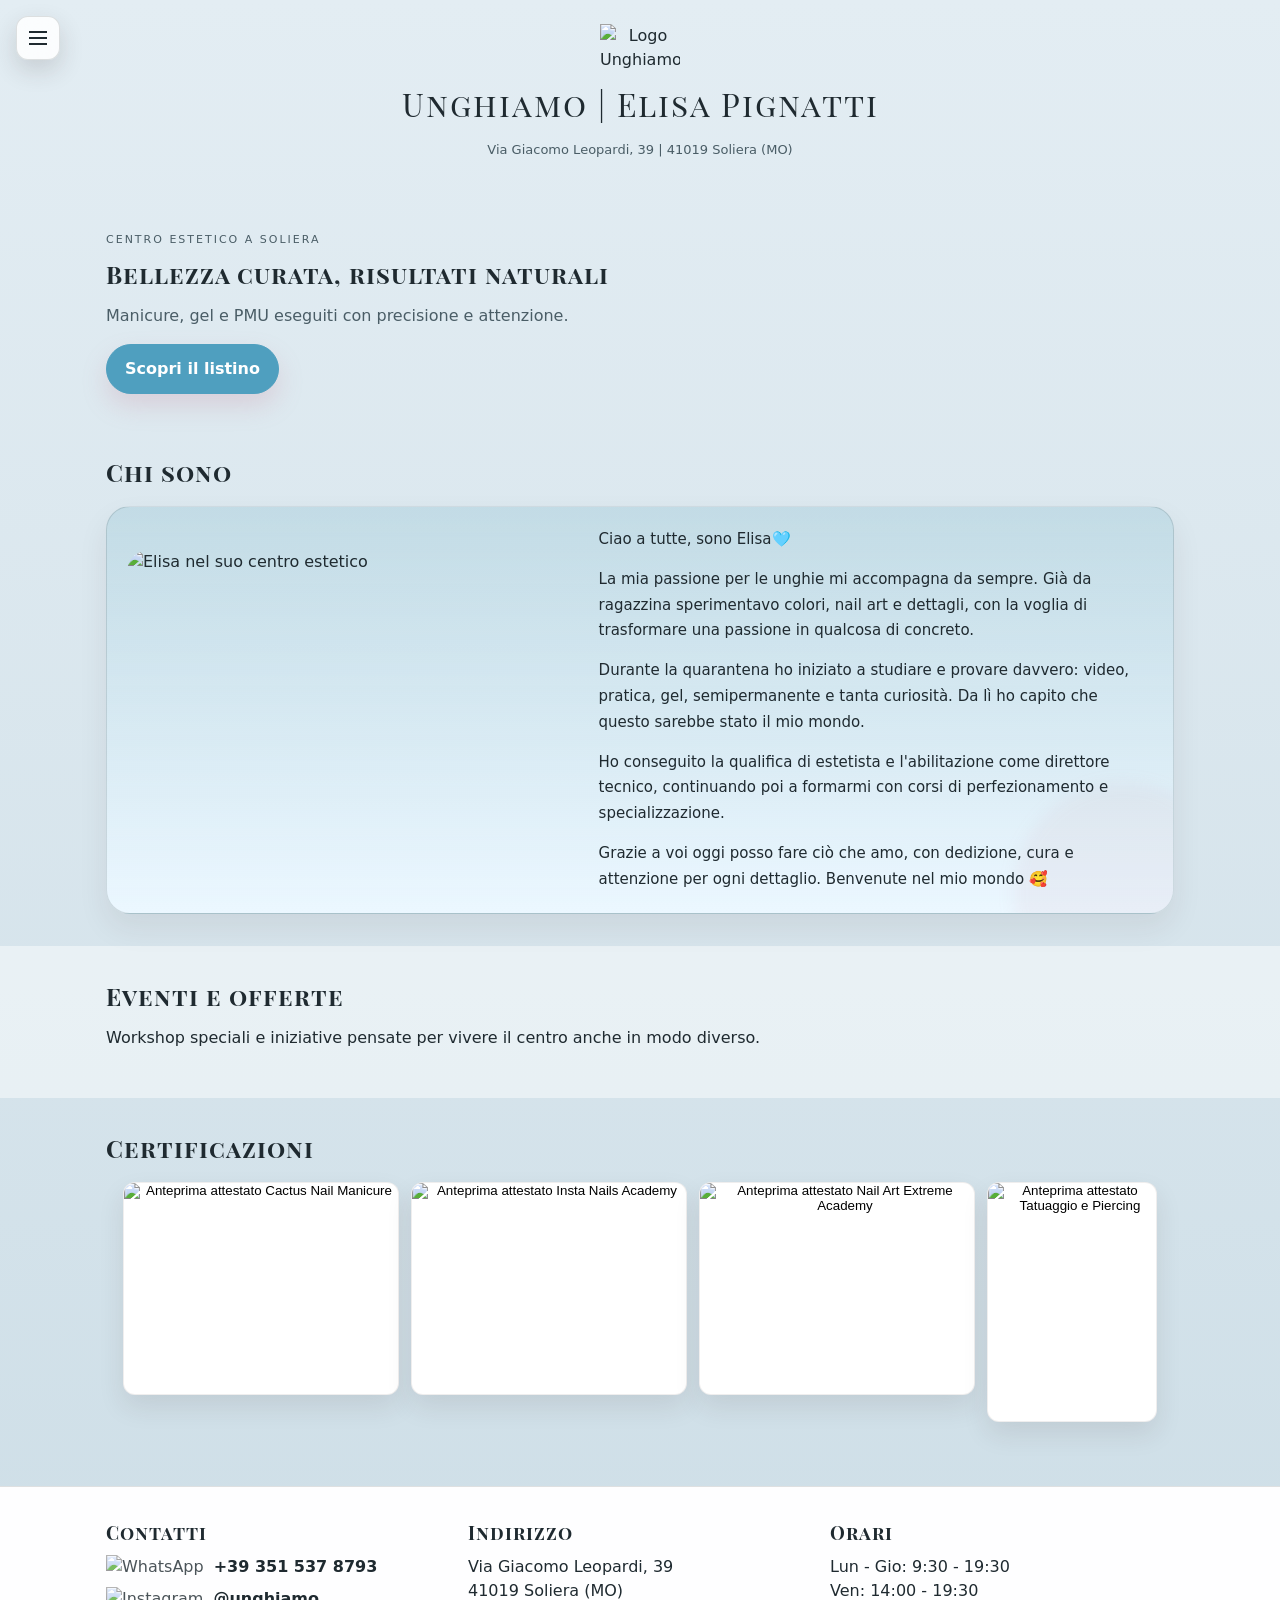
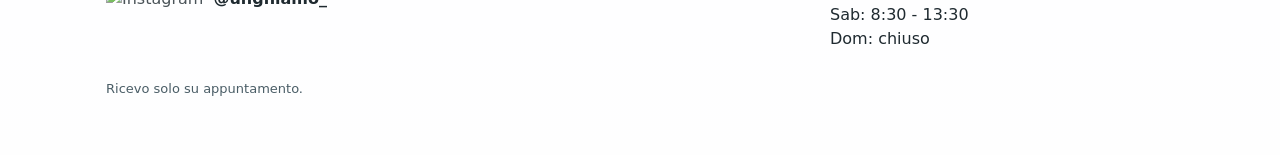
==== home.html @ 43cbd8c2 "Added Halloween Theme" ====
<!DOCTYPE html>
<html lang="it">

<head>
  <meta charset="UTF-8" />
  <meta name="viewport" content="width=device-width, initial-scale=1.0" />

  <title>Unghiamo | Elisa Pignatti</title>

  <link href="https://fonts.googleapis.com/css2?family=Playfair+Display+SC&display=swap" rel="stylesheet">
  <meta name="theme-color" content="#E3EDF3">
  <meta name="apple-mobile-web-app-status-bar-style" content="black-translucent">
  <script src="site-config.js"></script>
  <script src="theme.js"></script>
  <link rel="stylesheet" href="style.css">
</head>

<body id="top" data-page="home">
  <div class="seasonal-background-decorations" aria-hidden="true">
    <img class="seasonal-pumpkins seasonal-pumpkins--center" src="icons/halloween-pumpkin.png" alt="">
    <img class="seasonal-pumpkins seasonal-pumpkins--right" src="icons/halloween-pumpkin2.png" alt="">
    <img class="seasonal-pumpkins seasonal-pumpkins--scene" src="icons/halloween-pumpkin3.png" alt="">
    <img class="seasonal-web seasonal-web--top-right" src="icons/halloween-ragnatela.png" alt="">
    <img class="seasonal-web seasonal-web--top-left" src="icons/halloween-ragnatela.png" alt="">
    <img class="seasonal-web seasonal-web--middle" src="icons/halloween-ragnatela.png" alt="">
  </div>
  <div class="seasonal-decorations" aria-hidden="true">
    <div class="seasonal-ghost">
      <img src="icons/halloween-ghost.png" alt="">
    </div>
    <div class="seasonal-skeleton"><img src="icons/halloween-skeleton.png" alt=""></div>
    <div class="seasonal-skeleton"><img src="icons/halloween-skeleton.png" alt=""></div>
  </div>
  <div class="menu-overlay" id="menuOverlay"></div>
  <nav class="mobile-menu" id="mobileMenu" aria-hidden="true">
    <div class="menu-header">
      <span>Menu</span>
    </div>
    <div class="menu-group">
      <a href="#top" class="menu-primary" aria-current="page">Home</a>
      <div class="menu-subnav">
        <a href="#chi-sono" class="menu-subitem">Chi sono</a>
        <a href="#eventi" class="menu-subitem">Eventi e offerte</a>
        <a href="#certificazioni" class="menu-subitem">Certificazioni</a>
        <a href="#contatti" class="menu-subitem">Contatti</a>
      </div>
    </div>
    <div class="menu-group">
      <a href="index.html?view=listino" class="menu-primary">Listino</a>
    </div>
  </nav>

  <header class="header">
    <button class="menu-toggle" id="menuToggle" aria-label="Apri menu" aria-controls="mobileMenu" aria-expanded="false">
      <span></span>
      <span></span>
      <span></span>
    </button>
    <img src="Immagini/Generiche/logo.png" alt="Logo Unghiamo" class="logo">
    <h1 class="site-title">Unghiamo | Elisa Pignatti</h1>
    <div class="address">Via Giacomo Leopardi, 39 | 41019 Soliera (MO)</div>
  </header>

  <main>
    <section class="hero">
      <div class="container">
        <p class="eyebrow">Centro estetico a Soliera</p>
        <h2>Bellezza curata, risultati naturali</h2>
        <p class="hero-text">Manicure, gel e PMU eseguiti con precisione e attenzione.</p>
        <div class="hero-actions">
          <a class="btn btn-primary" href="index.html?view=listino">Scopri il listino</a>
        </div>
      </div>
    </section>

    <section class="section" id="chi-sono">
      <div class="container">
        <div class="section-head">
          <h2>Chi sono</h2>
        </div>
        <div class="about-grid">
          <figure class="section-media">
            <img src="Immagini/Generiche/Img_ChiSono.png" alt="Elisa nel suo centro estetico" class="section-photo">
          </figure>
          <div class="about-copy">
            <p>Ciao a tutte, sono Elisa🩵</p>
            <p>La mia passione per le unghie mi accompagna da sempre. Già da ragazzina sperimentavo colori, nail art e dettagli, con la voglia di trasformare una passione in qualcosa di concreto.</p>
            <p>Durante la quarantena ho iniziato a studiare e provare davvero: video, pratica, gel, semipermanente e tanta curiosità. Da lì ho capito che questo sarebbe stato il mio mondo.</p>
            <p>Ho conseguito la qualifica di estetista e l'abilitazione come direttore tecnico, continuando poi a formarmi con corsi di perfezionamento e specializzazione.</p>
            <p>Grazie a voi oggi posso fare ciò che amo, con dedizione, cura e attenzione per ogni dettaglio. Benvenute nel mio mondo 🥰</p>
          </div>
        </div>
      </div>
    </section>

    <section class="section section-alt" id="eventi">
      <div class="container">
        <div class="section-head">
          <h2>Eventi e offerte</h2>
          <p>Workshop speciali e iniziative pensate per vivere il centro anche in modo diverso.</p>
        </div>
        <div class="cards" id="eventsGrid"></div>
      </div>
    </section>

    <section class="section" id="certificazioni">
      <div class="container">
        <div class="section-head">
          <h2>Certificazioni</h2>
        </div>
        <div class="cert-gallery" id="certGallery">
          <article class="cert-card cert-card-landscape">
            <button class="cert-zoom cert-zoom-landscape" type="button" data-certificate-image="Immagini/Attestati/Attestato_CactusNailManicure.png" aria-label="Ingrandisci attestato Cactus Nail Manicure">
              <div class="cert-preview-frame">
                <img src="Immagini/Attestati/Attestato_CactusNailManicure.png" alt="Anteprima attestato Cactus Nail Manicure" class="cert-preview-image">
              </div>
            </button>
          </article>
          <article class="cert-card cert-card-landscape">
            <button class="cert-zoom cert-zoom-landscape" type="button" data-certificate-image="Immagini/Attestati/Attestato_InstaNailsAcademy.png" aria-label="Ingrandisci attestato Insta Nails Academy">
              <div class="cert-preview-frame">
                <img src="Immagini/Attestati/Attestato_InstaNailsAcademy.png" alt="Anteprima attestato Insta Nails Academy" class="cert-preview-image">
              </div>
            </button>
          </article>
          <article class="cert-card cert-card-landscape">
            <button class="cert-zoom cert-zoom-landscape" type="button" data-certificate-image="Immagini/Attestati/Attestato_NailArtExtremeAcademy.png" aria-label="Ingrandisci attestato Nail Art Extreme Academy">
              <div class="cert-preview-frame">
                <img src="Immagini/Attestati/Attestato_NailArtExtremeAcademy.png" alt="Anteprima attestato Nail Art Extreme Academy" class="cert-preview-image">
              </div>
            </button>
          </article>
          <article class="cert-card cert-card-portrait">
            <button class="cert-zoom cert-zoom-portrait" type="button" data-certificate-image="Immagini/Attestati/Attestato_TatuaggioEPiercing.png" aria-label="Ingrandisci attestato Tatuaggio e Piercing">
              <div class="cert-preview-frame">
                <img src="Immagini/Attestati/Attestato_TatuaggioEPiercing.png" alt="Anteprima attestato Tatuaggio e Piercing" class="cert-preview-image">
              </div>
            </button>
          </article>
        </div>
      </div>
    </section>
  </main>

  <footer class="site-footer" id="contatti">
    <div class="container">
      <div class="footer-grid">
        <div class="footer-block">
          <h3>Contatti</h3>
          <div class="footer-line">
            <div class="social-row">
              <a
                href="https://wa.me/393515378793"
                target="_blank"
                rel="noopener noreferrer"
                aria-label="Contatta su WhatsApp"
                data-contact-channel="whatsapp"
                data-contact-source="footer_icon"
              >
                <img src="icons/icons8-whatsapp.svg" alt="WhatsApp">
              </a>
            </div>
            <a class="footer-link" href="tel:+393515378793" data-contact-channel="phone" data-contact-source="footer_text">+39 351 537 8793</a>
          </div>
          <div class="footer-line">
            <div class="social-row">
              <a
                href="https://www.instagram.com/unghiamo_"
                target="_blank"
                rel="noopener noreferrer"
                aria-label="Instagram"
                data-contact-channel="instagram"
                data-contact-source="footer_icon"
              >
                <img src="icons/icons8-instagram.svg" alt="Instagram">
              </a>
            </div>
            <a
              class="footer-link"
              href="https://www.instagram.com/unghiamo_"
              target="_blank"
              rel="noopener noreferrer"
              data-contact-channel="instagram"
              data-contact-source="footer_text"
            >@unghiamo_</a>
          </div>
        </div>
        <div class="footer-block">
          <h3>Indirizzo</h3>
          <p>Via Giacomo Leopardi, 39<br>41019 Soliera (MO)</p>
        </div>
        <div class="footer-block">
          <h3>Orari</h3>
          <p>Lun - Gio: 9:30 - 19:30<br>Ven: 14:00 - 19:30<br>Sab: 8:30 - 13:30<br>Dom: chiuso</p>
        </div>
      </div>
      <div class="footer-bottom">
        <p class="footer-note">Ricevo solo su appuntamento.</p>
      </div>
    </div>
  </footer>

  <div class="modal cert-modal" id="certificateModal" aria-hidden="true">
    <div class="modal-content cert-modal-content">
      <button class="modal-close" id="closeCertificateModal" aria-label="Chiudi">&times;</button>
      <div class="cert-modal-shell">
        <img id="certificateViewer" class="cert-modal-viewer" src="" alt="Attestato ingrandito">
      </div>
    </div>
  </div>

  <script src="script.js"></script>
</body>

</html>
---- style.css ----
:root {
  --font-display: 'Playfair Display SC', serif;
  --font-body: 'Inter', system-ui, sans-serif;
  --page-max: 1100px;

  /* Palette 1: Rosa cipria + crema (soft beauty) */
  /*
  --bg-color: linear-gradient(180deg,#F7ECE8 0%, #F1E4DC 100%);
  --footer-color: #F1E4DC;
  --card-bg: rgba(255,255,255,0.55);
  --card-bg-active: rgba(255,255,255,0.75);
  --text-main: #3B2A2A;
  --text-secondary: #6D5A57;
  --filter-bg: rgba(255,255,255,0.7);
  --filter-text: #3B2A2A;
  --filter-bg-active: #F0D7D2;
  --filter-text-active: #3B2A2A;
  --accent: #C6889C;
  --accent-strong: #B26C85;
  --accent-contrast: #FFFFFF;
  --surface: rgba(255,255,255,0.7);
  --surface-strong: rgba(255,255,255,0.9);
  --border-soft: rgba(59,42,42,0.12);
  --shadow: 0 18px 40px rgba(59,42,42,0.2);
  --ring: rgba(198,136,156,0.35);
  */

  /* Palette 2: Beige caldo + oro (luxury) */
  /*
  --bg-color: linear-gradient(180deg,#EFE3D2 0%, #E6D4BA 100%);
  --footer-color: #E6D4BA;
  --card-bg: rgba(255,255,255,0.5);
  --card-bg-active: rgba(255,255,255,0.75);
  --text-main: #3A2F2A;
  --text-secondary: #6B5A50;
  --filter-bg: rgba(255,255,255,0.65);
  --filter-text: #3A2F2A;
  --filter-bg-active: #EACAA0;
  --filter-text-active: #3A2F2A;
  --accent: #C9A646;
  --accent-strong: #B18D2E;
  --accent-contrast: #1F1A15;
  --surface: rgba(255,255,255,0.7);
  --surface-strong: rgba(255,255,255,0.92);
  --border-soft: rgba(58,47,42,0.12);
  --shadow: 0 18px 40px rgba(58,47,42,0.22);
  --ring: rgba(201,166,70,0.35);
  */

  /* Palette 3: Blu notte + accento chiaro (professionale) */
  /*
  --bg-color: linear-gradient(180deg,#0E1A2B 0%, #081321 100%);
  --footer-color: #081321;
  --card-bg: rgba(255,255,255,0.08);
  --card-bg-active: rgba(255,255,255,0.14);
  --text-main: #F2F4F8;
  --text-secondary: #B8C1CC;
  --filter-bg: rgba(255,255,255,0.12);
  --filter-text: #F2F4F8;
  --filter-bg-active: rgba(255,255,255,0.22);
  --filter-text-active: #F2F4F8;
  --accent: #9CC4E4;
  --accent-strong: #7AA8CF;
  --accent-contrast: #0B1726;
  --surface: rgba(255,255,255,0.08);
  --surface-strong: rgba(255,255,255,0.16);
  --border-soft: rgba(242,244,248,0.12);
  --shadow: 0 18px 40px rgba(6,12,22,0.35);
  --ring: rgba(156,196,228,0.35);
  */
  /* Esempio 1: Petrolio attuale */
  /*
  --bg-color: linear-gradient(180deg,#0C5A5E 0%, #073E44 100%);
  --card-bg: rgba(244,239,230,.08);
  --card-bg-active: rgba(244,239,230,.14);
  --text-main: #F4F1EC;
  --text-secondary: #C8C3B7;
  --filter-bg: #E8DFD2;
  --filter-text: #0F3F3C;
  --filter-bg-active: #1E6F6A;
  --filter-text-active: #F4EFE6;
  */

  /* Esempio 2: Navy con beige */
  /*
  --bg-color: linear-gradient(180deg,#1A2A3A 0%, #0F1A24 100%);
  --card-bg: rgba(245,240,220,.08);
  --card-bg-active: rgba(245,240,220,.14);
  --text-main: #F5F0E0;
  --text-secondary: #C8BFA0;
  --filter-bg: #E5D5B8;
  --filter-text: #1A2A3A;
  --filter-bg-active: #2C3E50;
  --filter-text-active: #F5F0E0;
  */

  /* Esempio 3: Ottanio con bianco panna */
  /*
  --bg-color: linear-gradient(180deg,#2C4A3E 0%, #1A2F26 100%);
  --card-bg: rgba(250,245,240,.08);
  --card-bg-active: rgba(250,245,240,.14);
  --text-main: #F9F5F0;
  --text-secondary: #D4C4B0;
  --filter-bg: #E8D5C0;
  --filter-text: #2C4A3E;
  --filter-bg-active: #3D5A4A;
  --filter-text-active: #F9F5F0;
  */

  /* Esempio 4: Blu scuro con crema */
  /*
  --bg-color: linear-gradient(180deg,#1E3A5F 0%, #0F1F3F 100%);
  --card-bg: rgba(248,242,230,.08);
  --card-bg-active: rgba(248,242,230,.14);
  --text-main: #F8F2E0;
  --text-secondary: #D0BFA0;
  --filter-bg: #E6D4B8;
  --filter-text: #1E3A5F;
  --filter-bg-active: #2E4A6F;
  --filter-text-active: #F8F2E0;
  */

  /* Esempio 5: Petrolio chiaro con beige */
  /*
  --bg-color: linear-gradient(180deg,#2E6B5E 0%, #1F4A42 100%);
  --card-bg: rgba(246,240,225,.08);
  --card-bg-active: rgba(246,240,225,.14);
  --text-main: #F6F0E5;
  --text-secondary: #C9BFA5;
  --filter-bg: #E9D8C0;
  --filter-text: #2E6B5E;
  --filter-bg-active: #3F7B6E;
  --filter-text-active: #F6F0E5;
  */

  /* Esempio 6: Navy con bianco caldo */
  /*
  --bg-color: linear-gradient(180deg,#1B2B3C 0%, #0E1A26 100%);
  --card-bg: rgba(249,244,235,.08);
  --card-bg-active: rgba(249,244,235,.14);
  --text-main: #F9F4E5;
  --text-secondary: #D2C5A5;
  --filter-bg: #E7D6B5;
  --filter-text: #1B2B3C;
  --filter-bg-active: #2B3B4C;
  --filter-text-active: #F9F4E5;
 */

  /* Esempio 7: Ottanio scuro con beige chiaro */
  /*
  --bg-color: linear-gradient(180deg,#1F3A2E 0%, #0F241C 100%);
  --card-bg: rgba(247,242,230,.08);
  --card-bg-active: rgba(247,242,230,.14);
  --text-main: #F7F2E0;
  --text-secondary: #CDBFA0;
  --filter-bg: #E5D0B0;
  --filter-text: #1F3A2E;
  --filter-bg-active: #2F4A3E;
  --filter-text-active: #F7F2E0;
   */

  /* Esempio 8: Blu profondo con panna */
  /*
  --bg-color: linear-gradient(180deg,#0F2A4A 0%, #071532 100%);
  --card-bg: rgba(250,248,240,.08);
  --card-bg-active: rgba(250,248,240,.14);
  --text-main: #FAF8F0;
  --text-secondary: #D5CBB0;
  --filter-bg: #E9D8C5;
  --filter-text: #0F2A4A;
  --filter-bg-active: #1F3A5A;
  --filter-text-active: #FAF8F0;
  */

  /* Esempio 9: Petrolio con beige dorato */
  /*
  --bg-color: linear-gradient(180deg,#0A5A50 0%, #063A34 100%);
  --card-bg: rgba(245,238,220,.08);
  --card-bg-active: rgba(245,238,220,.14);
  --text-main: #F5EEE0;
  --text-secondary: #C8B895;
  --filter-bg: #E4C8A0;
  --filter-text: #0A5A50;
  --filter-bg-active: #1A6A60;
  --filter-text-active: #F5EEE0;
  */

  /* Esempio 10: Navy con crema */
   /*
  --bg-color: linear-gradient(180deg,#1C2E3F 0%, #0D1B27 100%);
  --card-bg: rgba(248,245,235,.08);
  --card-bg-active: rgba(248,245,235,.14);
  --text-main: #F8F5E5;
  --text-secondary: #CFBFA5;
  --filter-bg: #E6D3B5;
  --filter-text: #1C2E3F;
  --filter-bg-active: #2C3E4F;
  --filter-text-active: #F8F5E5;
   */

  /* Variabili attuali (petrolio) */
   /*
  --bg-color: linear-gradient(180deg,#0C5A5E 0%, #073E44 100%);
  --card-bg: rgba(244,239,230,.08);
  --card-bg-active: rgba(244, 239, 230, 0.14);
  --text-main: #F4F1EC;
  --text-secondary: #C8C3B7;
  --filter-bg: #E8DFD2;
  --filter-text: #0F3F3C;
  --filter-bg-active: #1E6F6A;
  --filter-text-active: #F4EFE6;
   */

  /* Esempio 11: Blu notte + oro */
  /*
  --bg-color: linear-gradient(180deg,#06074e 0%, #051024 100%);
  --card-bg: rgba(250,245,230,.08);
  --card-bg-active: rgba(250,245,230,.14);
  --text-main: #D4AF37;
  --text-secondary: #B3952B;
  --filter-bg: #f1c69a;
  --filter-text: #0A1A2E;
  --filter-bg-active: #091623;
  --filter-text-active: #D4AF37;
  */

  /* Esempio 12: Oro sfondo, blu notte testo */
  /*
  --bg-color: linear-gradient(180deg,#D4AF37 0%, #B8952B 100%);
  --card-bg: rgba(10,26,46,.08);
  --card-bg-active: rgba(10,26,46,.14);
  --text-main: #0A1A2E;
  --text-secondary: #071623;
  --filter-bg: #FAF0E6;
  --filter-text: #0A1A2E;
  --filter-bg-active: #D4AF37;
  --filter-text-active: #0A1A2E;
 */

  /* Esempio 13: Blu notte + rosa cipria */
  /*
  --bg-color: linear-gradient(180deg,#06082b 0%, #051024 100%);
  --card-bg: rgba(250,245,245,.08);
  --card-bg-active: rgba(250,245,245,.14);
  --text-main: #F2D1C9;
  --text-secondary: #D8B0A8;
  --filter-bg: #F8E8E4;
  --filter-text: #0A1A2E;
  --filter-bg-active: #091623;
  --filter-text-active: #F2D1C9;
  */

  /* Esempio 14: Rosa cipria sfondo, blu notte testo */
  /*
  --bg-color: linear-gradient(180deg,#F2D1C9 0%, #E6C2B8 100%);
  --card-bg: #e7ad9ea5;
  --card-bg-active: #e7ad9ea5;
  --text-main: #0A1A2E;
  --text-secondary: #071623;
  --filter-bg: #F8E8E4;
  --filter-text: #0A1A2E;
  --filter-bg-active: #F2D1C9;
  --filter-text-active: #0A1A2E;
  */

  /* Esempio 15: Blu notte + beige caldo */
  /*
  --bg-color: linear-gradient(180deg,#0A1A2E 0%, #051024 100%);
  --card-bg: rgba(245,240,225,.08);
  --card-bg-active: rgba(245,240,225,.14);
  --text-main: #E4D1B0;
  --text-secondary: #CBB89A;
  --filter-bg: #F5EAE0;
  --filter-text: #0A1A2E;
  --filter-bg-active: #091623;
  --filter-text-active: #E4D1B0;
  */

  /* Esempio 16: Beige caldo sfondo, blu notte testo */
  /*
  --bg-color: linear-gradient(180deg,#E4D1B0 0%, #DAC8A3 100%);
  --card-bg: rgba(10,26,46,.08);
  --card-bg-active: rgba(10,26,46,.14);
  --text-main: #0A1A2E;
  --text-secondary: #071623;
  --filter-bg: #F5EAE0;
  --filter-text: #0A1A2E;
  --filter-bg-active: #E4D1B0;
  --filter-text-active: #0A1A2E;
  */


  /* Esempio 17: Blu notte + legno */
  /*
  --bg-color: linear-gradient(180deg,#0b0a2e 0%, #051024 100%);
  --card-bg: rgba(235,220,200,.08);
  --card-bg-active: rgba(235,220,200,.14);
  --text-main: #8B6D5C;
  --text-secondary: #7A5B4A;
  --filter-bg: #F0E4DA;
  --filter-text: #0A1A2E;
  --filter-bg-active: #091623;
  --filter-text-active: #8B6D5C;
  */
  
  /* Esempio 18: Legno sfondo, blu notte testo */
  /*
  --bg-color: linear-gradient(180deg,#8B6D5C 0%, #7A5B4A 100%);
  --card-bg: rgba(10,26,46,.08);
  --card-bg-active: rgba(10,26,46,.14);
  --text-main: #0A1A2E;
  --text-secondary: #071623;
  --filter-bg: #F0E4DA;
  --filter-text: #0A1A2E;
  --filter-bg-active: #8B6D5C;
  --filter-text-active: #0A1A2E;
*/

  /* image shadow / outline */
  --image-shadow: 0 0 12px rgba(0,0,0,0.3);
  --radius: 16px;
  --transition: 0.25s ease;

  /* alternate colour sets – uncomment one at a time to test */
  /*
  --bg-color: linear-gradient(180deg,#203A4C 0%, #122933 100%);
  --card-bg: rgba(232,229,221,.08);
  --card-bg-active: rgba(232,229,221,.14);
  --text-main: #E8E6E1;
  --text-secondary: #BBB3A0;
  --filter-bg: #DDD6C3;
  --filter-text: #203A4C;
  --filter-bg-active: #1A2C33;
  --filter-text-active: #E8E6E1;
*/

/*
  --bg-color: linear-gradient(180deg,#dac9b3 0%, #c2ae9e 100%);
  --card-bg: rgba(250,245,240,.08);
  --card-bg-active: rgba(250,245,240,.14);
  --text-main: #172052;
  --text-secondary: #172052;
  --filter-bg: #c4b096;
  --filter-text: #172052;
  --filter-bg-active: #d3bb9c;
  --filter-text-active: #3A3832;
*/

/*
  --bg-color: linear-gradient(180deg,#0C5A5E 0%, #063338 100%);
  --card-bg: rgba(244,239,230,.08);
  --card-bg-active: rgba(244, 239, 230, 0.14);
  --text-main: #F4F1EC;
  --text-secondary: #C8C3B7;
  --filter-bg: #E8DFD2;
  --filter-text: #0F3F3C;
  --filter-bg-active: #1E6F6A;
  --filter-text-active: #F4EFE6;
*/
/*
  --bg-color: linear-gradient(180deg,#F7ECE8 0%, #F1E4DC 100%);
  --footer-color: #F1E4DC;
  --card-bg: rgba(255,255,255,0.55);
  --card-bg-active: rgba(255,255,255,0.75);
  --text-main: #3B2A2A;
  --text-secondary: #6D5A57;
  --filter-bg: rgba(255,255,255,0.7);
  --filter-text: #3B2A2A;
  --filter-bg-active: #F0D7D2;
  --filter-text-active: #3B2A2A;
  --accent: #C6889C;
  --accent-strong: #B26C85;
  --accent-contrast: #FFFFFF;
  --surface: rgba(255,255,255,0.7);
  --surface-strong: rgba(255,255,255,0.9);
  --border-soft: rgba(59,42,42,0.12);
  --shadow: 0 18px 40px rgba(59,42,42,0.2);
  --ring: rgba(198,136,156,0.35);
*/

/*

  --bg-color: linear-gradient(180deg, #E8F0F4 0%, #DCE7ED 100%);
  --footer-color: #DCE7ED;
  --card-bg: rgba(255,255,255,0.6);
  --card-bg-active: rgba(255,255,255,0.8);
  --text-main: #2F3E46;
  --text-secondary: #5C6F77;
  --filter-bg: rgba(255,255,255,0.75);
  --filter-text: #2F3E46;
  --filter-bg-active: #C7D6DF;
  --filter-text-active: #2F3E46;
  --accent: #7FA7B8;
  --accent-strong: #5F8FA3;
  --accent-contrast: #FFFFFF;
  --surface: rgba(255,255,255,0.75);
  --surface-strong: rgba(255,255,255,0.92);
  --border-soft: rgba(47,62,70,0.12);
  --shadow: 0 18px 40px rgba(47,62,70,0.18);
  --ring: rgba(127,167,184,0.35);
*/

/*
  --bg-color: linear-gradient(180deg, #E6F3FA 0%, #D4EAF5 100%);
  --footer-color: #D4EAF5;
  --card-bg: rgba(255,255,255,0.65);
  --card-bg-active: rgba(255,255,255,0.85);
  --text-main: #24363F;
  --text-secondary: #4F6B78;
  --filter-bg: rgba(255,255,255,0.8);
  --filter-text: #24363F;
  --filter-bg-active: #BFE0EE;
  --filter-text-active: #1F2F36;
  --accent: #5FA8D3;
  --accent-strong: #3F8FC1;
  --accent-contrast: #FFFFFF;
  --surface: rgba(255,255,255,0.8);
  --surface-strong: rgba(255,255,255,0.95);
  --border-soft: rgba(36,54,63,0.12);
  --shadow: 0 18px 40px rgba(36,54,63,0.18);
  --ring: rgba(95,168,211,0.35);
*/

  --bg-color: linear-gradient(180deg, #E3EDF3 0%, #CCDDE6 100%);
  --footer-color: #CCDDE6;
  --card-bg: rgba(255,255,255,0.7);
  --card-bg-active: rgba(255,255,255,0.9);
  --text-main: #1F2A30;
  --text-secondary: #4A5D66;
  --filter-bg: rgba(255,255,255,0.85);
  --filter-text: #1F2A30;
  --filter-bg-active: #AFC9D6;
  --filter-text-active: #1F2A30;
  --accent: #4F9FBF;
  --accent-strong: #1462b0;
  --accent-contrast: #FFFFFF;
  --surface: rgba(255,255,255,0.85);
  --surface-strong: rgba(255,255,255,0.98);
  --border-soft: rgba(31,42,48,0.14);
  --shadow: 0 20px 50px rgba(31,42,48,0.22);
  --ring: rgba(79,159,191,0.4);


}

* {
  box-sizing: border-box;
  -webkit-tap-highlight-color: transparent;
}

html {
  background-color: var(--footer-color);
  scroll-behavior: smooth;
}

a,
button,
[role="button"] {
  -webkit-tap-highlight-color: transparent;
}

body {
  margin: 0;
  font-family: var(--font-body);
  min-height: 100svh;
  line-height: 1.5;
  background-color: var(--footer-color);
  background-image: var(--bg-color);
  color: var(--text-main);
  overscroll-behavior: none;
}

html[data-theme="halloween"] body {
  position: relative;
  isolation: isolate;
}

/* HEADER */
.header {
  padding: 24px 16px;
  text-align: center;
  position: relative;
}
.logo {
  max-width: 80px;
  margin-bottom: 4px;
}
.site-title {
  margin-top: 4px;
  font-family: 'Playfair Display SC', serif;
  letter-spacing: 2px;
  font-weight: 500;
}
.address {
  font-size: 13px;
  color: var(--text-secondary);
}

/* FILTRI */
.filters {
  display: flex;
  gap: 12px;
  padding: 12px 16px;
  overflow-x: auto;
}
.filter-btn {
  min-width: auto;
  padding: 12px 16px;
  height: auto;
  font-weight: 500;
  font-size: 15px;
  border-radius: var(--radius);
  border: none;
  background: var(--filter-bg);
  color: var(--filter-text);
  display: flex;
  align-items: center;        /* centro verticale */
  justify-content: center;    /* centro orizzontale */
  white-space: nowrap;        /* 🔥 niente a capo */
  cursor: pointer;
  transition: transform var(--transition), box-shadow var(--transition);
}
.filter-btn.active {
  transform: translateY(-2px);
  font-weight: 700;
  font-size: 16px;
  background: var(--filter-bg-active);
  color: var(--filter-text-active);
  box-shadow: 0 0px 8px rgba(0,0,0,0.25);
}

/* CONTENUTO */
.treatments {
  padding: 16px;
}

/* CARD */
.category {
  background: var(--card-bg);
  border-radius: var(--radius);
  margin-bottom: 12px;
  overflow: hidden;
}
.category.open {
  background: var(--card-bg-active);
}

/* HEADER CARD */
.category-header {
  width: 100%;
  padding: 16px;
  background: none;
  border: none;
  color: var(--text-main);
  display: flex;
  align-items: center;
  font-size: 18px;
  cursor: pointer;
}
.category-header .left {
  display: flex;
  align-items: center;
  flex-wrap: wrap;
  gap: 8px;
}
.section-price {
  font-size: 14px;
  opacity: 0.7;
}

.category-toggle {
  margin-left: auto;
  font-size: 22px;
  transform: rotate(90deg);
  transition: transform var(--transition);
  opacity: 0.7;
}
.category.open .category-toggle {
  transform: rotate(-90deg);
}

/* ACCORDION */
.category-content {
  display: none;
  padding: 0 16px 8px;
  opacity: 0;
  transform: translateY(-6px);
}
.category.open .category-content {
  display: block;
  animation: accordionOpen 0.25s ease forwards;
}
@keyframes accordionOpen {
  to {
    opacity: 1;
    transform: translateY(0);
  }
}

/* TRATTAMENTI */
.treatment {
  width: 100%;
  margin-top: 4px;
  padding: 6px 0;
  border: none;
  background: none;
  color: inherit;
  font: inherit;
  text-align: left;
  cursor: pointer;
}
.treatment-header {
  display: flex;
  justify-content: space-between;
  align-items: center;
  gap: 12px;
}

.treatment-group {
  margin-top: 4px;
  border-top: 1px solid rgba(59,42,42,0.08);
  padding-top: 4px;
}

.treatment-group:first-child {
  margin-top: 0;
  border-top: none;
  padding-top: 0;
}

.treatment-group-toggle {
  width: 100%;
  padding: 6px 0;
  border: none;
  background: none;
  color: inherit;
  font: inherit;
  display: flex;
  align-items: center;
  justify-content: space-between;
  gap: 12px;
  text-align: left;
  cursor: pointer;
}

.treatment-group-title {
  font-weight: 400;
}

.treatment-group-right {
  display: flex;
  align-items: center;
  gap: 8px;
}

.group-toggle {
  font-size: 18px;
  opacity: 0.7;
  transition: transform var(--transition), opacity var(--transition);
}

.treatment-group.open .group-toggle {
  transform: rotate(90deg);
}

.treatment-group-content {
  display: none;
  padding: 2px 0 0 14px;
}

.treatment-group.open .treatment-group-content {
  display: block;
  animation: accordionOpen 0.2s ease forwards;
}

.open-icon {
  font-size: 18px;
  opacity: 0.4;
  transition: transform 0.2s ease, opacity 0.2s ease;
}

.info-icon {
  width: 12px;
  height: 12px;
  border: 1.5px solid currentColor;
  border-radius: 50%;
  font-size: 8px;
  font-weight: 600;
  display: inline-flex;
  align-items: center;
  justify-content: center;
  opacity: 0.45;
  transition: opacity 0.2s ease, transform 0.2s ease;
}

.treatment:hover .open-icon {
  transform: scale(1.1);
  opacity: 0.8;
}

.treatment-name {
  font-weight: 400;
  display: inline-flex;
  align-items: center;
  gap: 6px;
  line-height: 1.35;
}

.price {
  flex-shrink: 0;
  font-weight: 600;
  white-space: nowrap;
}

.duration {
  font-size: 13px;
  color: var(--text-secondary);
}

/* NOTE */
.section-note {
  margin-top: 14px;
  font-size: 13px;
  color: var(--text-secondary);
  opacity: 0.85;
  line-height: 1.4;
}

/* FOOTER */
.footer {
  padding: 24px 16px;
  text-align: center;
  font-size: 20px;
  color: var(--text-secondary);
}

/* MODAL */
.modal {
  position: fixed;
  inset: 0;
  background: rgba(0,0,0,0.6);
  display: none;
  align-items: center;
  justify-content: center;
  z-index: 1200;
  overflow: hidden;
  overscroll-behavior: contain;
}
.modal.open {
  display: flex;
}

/* QUI È LA DIFFERENZA */
.modal-content {
  /* same background as main page for consistency */
  background: var(--bg-color);
  color: var(--text-main);
  width: 100%;
  height: 100%;
  padding: 20px;
  overflow-y: auto;
  overscroll-behavior-y: contain;
  -webkit-overflow-scrolling: touch;
  animation: modalUp 0.25s ease;
}
@keyframes modalUp {
  from { transform: translateY(30px); opacity: 0; }
  to { transform: translateY(0); opacity: 1; }
}

.modal-close {
  background: none;
  border: none;
  color: var(--text-main);
  font-size: 28px;
  position: absolute;
  top: 16px;
  right: 16px;
  cursor: pointer;
}

/* keep the treatment image from growing too large */
.modal-image {
  width: 100%;
  max-width: 200px;
  display: block;
  margin: 40px auto 20px;
}

.modal-meta {
  text-align: center;
  font-size: 14px;
  opacity: 0.8;
  margin-bottom: 16px;
}

#modalTitle {
  text-align: center;
  margin-bottom: 8px;
}

.whatsapp-float {
  position: static;
  width: auto;
  height: auto;
  background: none;
  box-shadow: none;
}

.whatsapp-float img {
  width: 42px;
  opacity: 0.75;
  transition: opacity 0.2s ease, transform 0.2s ease;
}

.whatsapp-float:hover img {
  opacity: 1;
  transform: scale(1.05);
}

.site-footer {
  margin: 0px 0 40px;
  display: flex;
  justify-content: center;
  gap: 20px;
}

.site-footer img {
  width: 42px;
  opacity: 0.7;
  transition: opacity 0.2s ease;
}

.site-footer img:hover {
  opacity: 1;
  transform: scale(1.1);
}

.instagram-link img {
  width: 42px;
  opacity: 0.75;
  transition: opacity 0.2s ease, transform 0.2s ease;
}

.instagram-link:hover img {
  opacity: 1;
  transform: scale(1.05);
}

/* ---------------- GLOBAL LAYOUT & TYPOGRAPHY ---------------- */
a {
  color: inherit;
  text-decoration: none;
}

a:focus,
button:focus {
  outline: none;
}

@media (hover: hover) and (pointer: fine) {
  a:focus-visible,
  button:focus-visible {
    outline: 2px solid var(--ring);
    outline-offset: 2px;
  }
}

@media (hover: none) and (pointer: coarse) {
  a,
  button,
  [role="button"],
  .filter-btn,
  .category-header,
  .treatment,
  .treatment-group-toggle,
  .menu-toggle,
  .cert-zoom,
  .insta-post,
  .btn {
    -webkit-user-select: none;
    user-select: none;
  }

  a:focus,
  a:focus-visible,
  button:focus,
  button:focus-visible,
  [role="button"]:focus,
  [role="button"]:focus-visible {
    outline: none !important;
    box-shadow: none !important;
  }
}

h1,
h2,
h3 {
  font-family: var(--font-display);
  margin: 0 0 12px;
  letter-spacing: 1px;
}

p {
  margin: 0 0 16px;
}

.container {
  width: min(var(--page-max), 100%);
  margin: 0 auto;
  padding: 0 16px;
}

/* ---------------- HEADER & MENU ---------------- */

.menu-toggle {
  width: 44px;
  height: 44px;
  border-radius: 12px;
  border: 1px solid var(--border-soft);
  background: var(--surface);
  display: flex;
  flex-direction: column;
  align-items: center;
  justify-content: center;
  gap: 4px;
  cursor: pointer;
  transition: transform var(--transition), box-shadow var(--transition);
}

.header .menu-toggle {
  position: fixed;
  top: 16px;
  left: 16px;
  z-index: 1110;
  box-shadow: 0 10px 24px rgba(59,42,42,0.16);
  backdrop-filter: blur(10px);
}

.menu-toggle span {
  width: 18px;
  height: 2px;
  background: var(--text-main);
  transition: transform 0.2s ease, opacity 0.2s ease;
}

.menu-toggle.is-open span:nth-child(1) {
  transform: translateY(6px) rotate(45deg);
}

.menu-toggle.is-open span:nth-child(2) {
  opacity: 0;
}

.menu-toggle.is-open span:nth-child(3) {
  transform: translateY(-6px) rotate(-45deg);
}

.menu-toggle:hover {
  transform: translateY(-1px);
  box-shadow: 0 10px 20px rgba(0,0,0,0.12);
}

.menu-overlay {
  position: fixed;
  inset: 0;
  background: rgba(0,0,0,0.35);
  opacity: 0;
  pointer-events: none;
  transition: opacity var(--transition);
  z-index: 1090;
}

.menu-overlay.open {
  opacity: 1;
  pointer-events: auto;
}

.mobile-menu {
  position: fixed;
  top: 0;
  left: 0;
  height: 100vh;
  width: 78vw;
  max-width: 320px;
  padding-top: 68px;
  background: var(--surface-strong);
  border-right: 1px solid var(--border-soft);
  transform: translateX(-100%);
  transition: transform 0.3s ease;
  z-index: 1100;
  box-shadow: none;
}

.mobile-menu.open {
  transform: translateX(0);
  box-shadow: var(--shadow);
}

.menu-header {
  display: flex;
  align-items: center;
  justify-content: center;
  padding: 16px 20px 12px;
  border-bottom: 1px solid var(--border-soft);
  font-weight: 600;
  text-align: center;
}

.menu-header span {
  font-size: 12px;
  letter-spacing: 2px;
  text-transform: uppercase;
  color: var(--text-secondary);
}

.menu-close {
  background: none;
  border: none;
  font-size: 24px;
  cursor: pointer;
  color: var(--text-main);
}

.mobile-menu a {
  display: block;
  color: var(--text-main);
}

.mobile-menu a[aria-current="page"] {
  background: var(--filter-bg-active);
}

.menu-group + .menu-group {
  border-top: 1px solid var(--border-soft);
}

.menu-primary {
  padding: 16px 20px 12px;
  font-size: 17px;
  font-weight: 700;
}

.menu-subnav {
  padding: 0 0 10px;
}

.menu-subitem {
  padding: 10px 20px 10px 34px;
  font-size: 14px;
  color: var(--text-secondary);
}

body.menu-open {
  overflow: hidden;
}

/* ---------------- HERO / PAGE INTRO ---------------- */
.hero {
  position: relative;
  padding: 32px 0 20px;
}

.page-hero {
  padding: 10px 0 6px;
}

.page-hero h2 {
  margin-bottom: 0;
}

.page-hero-list {
  text-align: left;
}

.page-hero-list .container {
  width: 100%;
  max-width: none;
}

.hero-text {
  font-size: 16px;
  color: var(--text-secondary);
}

.hero-actions {
  display: flex;
  flex-wrap: wrap;
  gap: 12px;
  margin-top: 16px;
}

.eyebrow {
  text-transform: uppercase;
  letter-spacing: 2px;
  font-size: 11px;
  color: var(--text-secondary);
  margin-bottom: 8px;
}

.page-lead {
  color: var(--text-secondary);
  max-width: 620px;
}

/* ---------------- SEZIONI ---------------- */
.section {
  padding: 32px 0;
}

.section-alt {
  background: rgba(255,255,255,0.45);
}

.section-head {
  margin-bottom: 16px;
}

.about-grid {
  display: grid;
  gap: 18px;
  padding: 20px;
  position: relative;
  overflow: hidden;
  border: 1px solid var(--border-soft);
  border-radius: calc(var(--radius) + 8px);
  background: radial-gradient(circle at top left, rgb(3 187 253 / 0%), transparent 42%), linear-gradient(180deg, rgb(86 166 189 / 19%) 0%, rgb(235 247 255) 100%);
  box-shadow: 0 14px 30px rgba(59,42,42,0.08);
}

.about-grid::after {
  content: "";
  position: absolute;
  right: -60px;
  bottom: -90px;
  width: 220px;
  height: 220px;
  border-radius: 50%;
  background: rgba(198,136,156,0.08);
  filter: blur(8px);
}

.about-grid > * {
  position: relative;
  z-index: 1;
}

.section-media {
  margin: 0;
}

.section-photo {
  width: 100%;
  display: block;
  min-height: 320px;
  object-fit: cover;
  box-shadow: none;
  border-radius: calc(var(--radius) + 6px);
}

.about-copy {
  align-self: center;
}

.about-copy p {
  margin-bottom: 14px;
  font-size: 15px;
  line-height: 1.72;
}

.about-copy p:last-child {
  margin-bottom: 0;
}

.cards {
  display: grid;
  gap: 16px;
  align-items: start;
}

.events-empty {
  margin: 0;
  color: var(--text-secondary);
}

.offer-card {
  background: var(--card-bg);
  border-radius: var(--radius);
  padding: 18px;
  border: 1px solid var(--border-soft);
  transition: transform var(--transition), box-shadow var(--transition), background var(--transition);
}

.offer-card:hover {
  transform: translateY(-2px);
  background: var(--card-bg-active);
  box-shadow: var(--shadow);
}

.offer-card-feature {
  padding: 0;
  overflow: hidden;
}

.offer-card-event,
.offer-card-promo {
  height: auto;
}

.offer-image {
  width: 100%;
  display: block;
  aspect-ratio: 4 / 5;
  object-fit: cover;
}

.offer-body {
  padding: 18px;
}

.offer-top {
  display: flex;
  align-items: center;
  justify-content: space-between;
  gap: 12px;
  margin-bottom: 8px;
}

.offer-top h3 {
  margin: 0;
}

.badge {
  display: inline-flex;
  align-items: center;
  justify-content: center;
  text-align: center;
  line-height: 1.2;
  font-size: 11px;
  padding: 4px 10px;
  border-radius: 999px;
  font-weight: 700;
  text-transform: uppercase;
  letter-spacing: 1px;
}

.badge-active {
  background: rgba(136, 184, 198, 0.18);
  color: var(--accent-strong);
  border: 1px solid rgba(136, 170, 198, 0.35);
}

.badge-expired {
  background: rgba(109,90,87,0.12);
  color: var(--text-secondary);
  border: 1px solid rgba(109,90,87,0.25);
}

.offer-meta {
  display: flex;
  align-items: center;
  justify-content: space-between;
  gap: 12px;
}

.price-tag {
  font-weight: normal;
  color: var(--text-main);
}

.offer-note {
  font-size: 13px;
  color: var(--text-secondary);
}

.offer-meta-stack {
  align-items: flex-start;
  flex-direction: column;
}

.insta-post {
  display: inline-flex;
  align-items: center;
  gap: 10px;
  margin-top: 16px;
  padding: 10px 12px;
  border-radius: calc(var(--radius) - 2px);
  border: 1px solid var(--border-soft);
  background: rgba(255,255,255,0.5);
  transition: transform var(--transition), box-shadow var(--transition), background var(--transition);
}

.insta-post:hover {
  transform: translateY(-1px);
  box-shadow: 0 12px 24px rgba(59,42,42,0.12);
  background: rgba(255,255,255,0.72);
}

.insta-post img {
  width: 20px;
  height: 20px;
}

.insta-post span {
  font-weight: 700;
  font-size: 14px;
}

.cert-gallery {
  display: flex;
  flex-wrap: wrap;
  gap: 12px;
  justify-content: center;
  align-items: start;
}

.cert-card {
  flex: 0 0 auto;
}

.cert-card-landscape {
  width: min(100%, 232px);
}

.cert-card-portrait {
  width: min(100%, 148px);
}

.cert-zoom {
  position: relative;
  display: block;
  width: 100%;
  padding: 0;
  border: none;
  background: transparent;
  cursor: zoom-in;
}

.cert-preview-frame {
  width: 100%;
  overflow: hidden;
  border-radius: calc(var(--radius) - 4px);
  border: 1px solid rgba(59,42,42,0.08);
  background: #fff;
  box-shadow: 0 12px 26px rgba(59,42,42,0.1);
  transition: transform var(--transition), box-shadow var(--transition);
}

.cert-zoom-landscape .cert-preview-frame {
  aspect-ratio: 842 / 650;
}

.cert-zoom-portrait .cert-preview-frame {
  aspect-ratio: 595.28 / 841.89;
}

.cert-zoom:hover .cert-preview-frame {
  transform: translateY(-2px);
  box-shadow: 0 16px 30px rgba(59,42,42,0.14);
}

.cert-preview-image {
  width: 100%;
  height: auto;
  display: block;
}

body.cert-modal-open {
  overflow: hidden;
}

body.treatment-modal-open {
  position: fixed;
  width: 100%;
  overflow: hidden;
  overscroll-behavior: none;
}

.cert-modal-content {
  width: min(92vw, 900px);
  height: auto;
  max-height: 92vh;
  padding: 54px 18px 18px;
  border-radius: calc(var(--radius) + 10px);
  background: rgba(255,255,255,0.96);
  background-image: none;
  overflow: hidden;
  position: relative;
  box-shadow: 0 24px 60px rgba(0,0,0,0.24);
}

.cert-modal-shell {
  width: 100%;
  max-height: min(78vh, 980px);
  border-radius: calc(var(--radius) - 2px);
  overflow: hidden;
  background: #fff;
  display: flex;
  align-items: center;
  justify-content: center;
}

.cert-modal-viewer {
  width: auto;
  max-width: 100%;
  max-height: min(78vh, 980px);
  display: block;
  object-fit: contain;
}

@media (max-width: 767px) {
  .cert-gallery {
    flex-wrap: nowrap;
    justify-content: flex-start;
    overflow-x: auto;
    padding: 4px 6px 10px;
    scroll-behavior: auto;
    -ms-overflow-style: none;
    scrollbar-width: none;
  }

  .cert-gallery::-webkit-scrollbar {
    display: none;
  }

  .cert-card-landscape {
    width: 220px;
  }

  .cert-card-portrait {
    width: 142px;
  }
}


/* ---------------- BOTTONI ---------------- */
.btn {
  display: inline-flex;
  align-items: center;
  justify-content: center;
  padding: 12px 18px;
  border-radius: 999px;
  border: 1px solid transparent;
  font-weight: 600;
  cursor: pointer;
  transition: transform var(--transition), box-shadow var(--transition), background var(--transition);
}

.btn-primary {
  background: var(--accent);
  color: var(--accent-contrast);
  border-color: var(--accent);
  box-shadow: 0 12px 24px rgba(198,136,156,0.25);
}

.btn-primary:hover {
  background: var(--accent-strong);
  transform: translateY(-1px);
}

.btn-outline {
  background: transparent;
  border-color: var(--accent);
  color: var(--accent-strong);
}

.btn-outline:hover {
  background: rgba(198,136,156,0.12);
  transform: translateY(-1px);
}

.btn-ghost {
  background: var(--surface);
  border-color: var(--border-soft);
  color: var(--text-main);
}

.btn-ghost:hover {
  background: var(--surface-strong);
  transform: translateY(-1px);
}

/* ---------------- LISTINO MIGLIORIE ---------------- */
.treatments {
  padding: 12px 16px 24px;
}

.filter-btn:hover {
  transform: translateY(-1px);
  box-shadow: 0 5px 10px rgba(0,0,0,0.12);
}

.category {
  transition: transform var(--transition), box-shadow var(--transition), background var(--transition);
  border: 1px solid var(--border-soft);
}

.category:hover {
  transform: translateY(-1px);
  box-shadow: 0 12px 24px rgba(0,0,0,0.12);
}

.treatment {
  padding: 6px 0;
  transition: transform var(--transition);
}

.treatment:hover {
  transform: translateX(4px);
}

.treatment-group-toggle:hover .group-toggle {
  transform: translateX(2px);
  opacity: 1;
}

.modal-image {
  border-radius: 0;
  box-shadow: none;
}

/* ---------------- FOOTER ---------------- */
.site-footer {
  margin: 32px 0 0;
  padding: 32px 0 40px;
  background: var(--surface-strong);
  border-top: 1px solid var(--border-soft);
}

.footer-grid {
  display: grid;
  gap: 18px;
}

.footer-block h3 {
  margin-bottom: 8px;
}

.footer-block p {
  margin: 0 0 8px;
}

.footer-link {
  display: block;
  margin-bottom: 0;
  color: var(--text-main);
  font-weight: 600;
}

.footer-line {
  display: flex;
  align-items: center;
  gap: 10px;
  margin-bottom: 8px;
}

.footer-line .social-row img {
  width: 30px;
}

.footer-bottom {
  margin-top: 20px;
  display: grid;
  gap: 16px;
  justify-items: start;
}

.footer-actions {
  display: flex;
  flex-wrap: wrap;
  gap: 12px;
}

.social-row {
  display: flex;
  gap: 12px;
}

.social-row img {
  width: 36px;
  opacity: 0.8;
  transition: transform var(--transition), opacity var(--transition);
}

.social-row a:hover img {
  opacity: 1;
  transform: scale(1.05);
}

.footer-note {
  font-size: 13px;
  color: var(--text-secondary);
}

/* ---------------- RESPONSIVE ---------------- */
@media (min-width: 768px) {
  .about-grid {
    grid-template-columns: minmax(0, 0.9fr) minmax(0, 1.1fr);
    align-items: center;
  }

  .cards {
    grid-template-columns: repeat(2, minmax(0, 1fr));
  }

  .cert-card-landscape {
    width: 276px;
  }

  .cert-card-portrait {
    width: 170px;
  }

  .footer-grid {
    grid-template-columns: repeat(3, minmax(0, 1fr));
  }

  .hero {
    padding: 48px 0 28px;
  }

  .page-hero {
    padding: 18px 0 10px;
  }

  .page-hero-list .container {
    padding: 0 32px;
  }
}

@media (min-width: 1024px) {
  .cards {
    grid-template-columns: repeat(2, minmax(0, 1fr));
  }

  .treatments {
    padding: 12px 32px 32px;
  }
}

/* ---------------- TEMI STAGIONALI ---------------- */
html[data-theme="halloween"] {
  color-scheme: dark;
  --bg-color: linear-gradient(180deg, #291936 0%, #17101f 100%);
  --footer-color: #130e1a;
  --card-bg: rgba(57, 38, 70, 0.88);
  --card-bg-active: rgba(76, 48, 93, 0.96);
  --text-main: #fff7ee;
  --text-secondary: #d7c4e3;
  --filter-bg: #ff9d32;
  --filter-text: #2a1833;
  --filter-bg-active: #ffd08a;
  --filter-text-active: #2a1833;
  --accent: #ff9d32;
  --accent-strong: #ff7b1c;
  --accent-contrast: #24142d;
  --surface: rgba(45, 30, 56, 0.92);
  --surface-strong: rgba(31, 21, 40, 0.98);
  --border-soft: rgba(255, 190, 115, 0.23);
  --shadow: 0 18px 40px rgba(0, 0, 0, 0.38);
  --ring: rgba(255, 157, 50, 0.42);
}

html[data-theme="halloween"] .section-alt {
  background: rgba(255, 157, 50, 0.055);
}

html[data-theme="halloween"] .about-grid {
  background:
    radial-gradient(circle at top left, rgba(255, 157, 50, 0.12), transparent 42%),
    linear-gradient(145deg, rgba(83, 53, 104, 0.92), rgba(34, 23, 45, 0.96));
  box-shadow: 0 14px 30px rgba(0, 0, 0, 0.24);
}

html[data-theme="halloween"] .about-grid::after {
  background: rgba(255, 157, 50, 0.1);
}

html[data-theme="halloween"] .treatment-group {
  border-color: var(--border-soft);
}

html[data-theme="halloween"] .badge-active {
  background: rgba(255, 157, 50, 0.16);
  color: #ffd39f;
  border-color: rgba(255, 190, 115, 0.32);
}

html[data-theme="halloween"] .badge-expired {
  background: rgba(215, 196, 227, 0.1);
  color: var(--text-secondary);
  border-color: rgba(215, 196, 227, 0.2);
}

html[data-theme="halloween"] .insta-post {
  background: rgba(255, 255, 255, 0.06);
}

html[data-theme="halloween"] .insta-post:hover {
  background: rgba(255, 255, 255, 0.12);
}

html[data-theme="halloween"] .btn-primary {
  box-shadow: 0 12px 24px rgba(255, 123, 28, 0.2);
}

html[data-theme="halloween"] .btn-outline:hover {
  background: rgba(255, 157, 50, 0.12);
}

html[data-theme="halloween"] .logo {
  filter:
    drop-shadow(0 0 8px rgba(255, 151, 48, 0.9))
    drop-shadow(0 0 20px rgba(255, 126, 28, 0.7))
    drop-shadow(0 0 36px rgba(255, 91, 15, 0.42));
}

html[data-theme="halloween"] .site-title,
html[data-theme="halloween"] .page-hero h2,
html[data-theme="halloween"] .section-head h2 {
  color: #ffd39f;
  text-shadow: 0 2px 16px rgba(255, 157, 50, 0.2);
}

html[data-theme="halloween"] .filter-btn {
  border: 1px solid rgba(255, 222, 174, 0.62);
  background: linear-gradient(135deg, #ffae47, #f47d20);
  color: #28172f;
  box-shadow: 0 4px 12px rgba(255, 126, 31, 0.2);
}

html[data-theme="halloween"] .filter-btn.active {
  background: linear-gradient(135deg, #ffdc9d, #ffad43);
  color: #28172f;
  box-shadow: 0 0 0 2px rgba(255, 215, 157, 0.22), 0 7px 17px rgba(255, 126, 31, 0.3);
}

html[data-theme="halloween"] .filter-btn:hover {
  background: linear-gradient(135deg, #ffd08a, #ff9d32);
  box-shadow: 0 7px 18px rgba(255, 126, 31, 0.32);
}

html[data-theme="halloween"] .category-header {
  transition: background var(--transition), color var(--transition);
}

html[data-theme="halloween"] .category-header:hover {
  background: rgba(255, 157, 50, 0.08);
}

html[data-theme="halloween"] .category.open .category-header {
  color: #ffd39f;
}

html[data-theme="halloween"] .info-icon {
  width: 15px;
  height: 15px;
  border-color: #ffb34f;
  background: #ffb34f;
  color: #28172f;
  font-size: 9px;
  opacity: 1;
  box-shadow: 0 0 9px rgba(255, 157, 50, 0.35);
}

.seasonal-decorations {
  display: none;
}

.seasonal-background-decorations {
  display: none;
}

html[data-theme="halloween"] .seasonal-background-decorations {
  display: block;
  position: absolute;
  inset: 0;
  overflow: visible;
  z-index: -1;
  pointer-events: none;
}

html[data-theme="halloween"] .seasonal-decorations {
  display: block;
  position: fixed;
  inset: 0;
  overflow: hidden;
  z-index: 5;
  pointer-events: none;
}

.seasonal-ghost {
  position: absolute;
  z-index: 1;
  top: 25vh;
  left: 12vw;
  width: clamp(7rem, 10vw, 9rem);
  aspect-ratio: 590 / 692;
  opacity: 0.9;
  will-change: transform, opacity;
}

.seasonal-ghost::before {
  content: "";
  position: absolute;
  z-index: 0;
  inset: -22%;
  border-radius: 50%;
  background: radial-gradient(ellipse, rgba(200, 163, 255, 0.45), rgba(145, 98, 205, 0.16) 42%, transparent 72%);
  filter: blur(8px);
  animation: ghost-aura-breathe 3.2s ease-in-out infinite;
}

.seasonal-ghost > img {
  position: relative;
  z-index: 2;
  display: block;
  width: 100%;
  height: 100%;
  overflow: visible;
  filter: drop-shadow(0 0 9px rgba(231, 207, 255, 0.82)) drop-shadow(0 0 25px rgba(168, 122, 235, 0.55));
  animation: ghost-sheet-float 2.7s ease-in-out infinite;
  transform-origin: center;
}

.seasonal-skeleton {
  position: absolute;
  z-index: 2;
  top: 20vh;
  left: -8rem;
  width: clamp(5.2rem, 8vw, 7rem);
  opacity: 0;
  filter: drop-shadow(0 4px 12px rgba(221, 185, 255, 0.35));
  will-change: transform, opacity;
}

.seasonal-skeleton img {
  display: block;
  width: 100%;
  height: auto;
  transform: scaleX(var(--skeleton-facing, 1));
}

.seasonal-pumpkins {
  position: absolute;
  z-index: 0;
  height: auto;
  opacity: 0.58;
  filter: drop-shadow(0 4px 14px rgba(255, 113, 27, 0.36));
  pointer-events: none;
  user-select: none;
}

.seasonal-pumpkins--right {
  top: 180vh;
  right: clamp(0.75rem, 3vw, 2.5rem);
  width: clamp(8rem, 13vw, 11rem);
  opacity: 0.65;
  transform: rotate(5deg);
}

.seasonal-pumpkins--center {
  top: 12vh;
  left: 1rem;
  width: clamp(7rem, 10vw, 9rem);
  opacity: 0.62;
  transform: rotate(-6deg);
}

.seasonal-pumpkins--scene {
  top: 20vh;
  right: clamp(1rem, 4vw, 3rem);
  width: clamp(11rem, 17vw, 14rem);
  opacity: 0.92;
  filter: brightness(1.9) drop-shadow(0 0 22px rgba(255, 125, 32, 0.65));
}

.seasonal-web {
  position: absolute;
  z-index: 0;
  display: block;
  width: clamp(7rem, 12vw, 10rem);
  height: auto;
  color: #d6c4e6;
  opacity: 0.3;
  filter: drop-shadow(0 0 7px rgba(187, 142, 222, 0.28));
  pointer-events: none;
}

.seasonal-web--top-left {
  top: 0;
  left: 0;
  width: clamp(6rem, 9vw, 8rem);
  opacity: 0.52;
}

.seasonal-web--top-right {
  top: 0.5rem;
  right: 0.5rem;
  width: clamp(8rem, 14vw, 11rem);
  opacity: 0.7;
  filter: drop-shadow(0 0 12px rgba(187, 142, 222, 0.35));
}

.seasonal-web--middle {
  top: 118vh;
  right: clamp(1rem, 7vw, 6rem);
  width: clamp(7rem, 10vw, 9rem);
  opacity: 0.62;
}

@media (max-width: 640px) {
  .seasonal-pumpkins--right {
    top: 54vh;
    width: 5.75rem;
    opacity: 0.62;
  }

  .seasonal-pumpkins--center {
    top: 20vh;
    left: 0.5rem;
    width: 5.5rem;
  }

  .seasonal-pumpkins--scene {
    top: 73vh;
    right: 0.5rem;
    width: 7.5rem;
    opacity: 0.88;
  }

  .seasonal-web--top-right {
    width: 6.5rem;
  }

  .seasonal-web--top-left {
    width: 4.75rem;
  }

  .seasonal-web--middle {
    top: 118vh;
    right: 0.25rem;
    width: 6rem;
  }
}

@keyframes ghost-aura-breathe {
  0%, 100% {
    opacity: 0.72;
    transform: scale(0.94);
  }
  50% {
    opacity: 1;
    transform: scale(1.08);
  }
}

@keyframes ghost-sheet-float {
  0%, 100% {
    transform: translateY(0) rotate(-1.5deg) scaleX(1);
  }
  50% {
    transform: translateY(-5px) rotate(1.5deg) scaleX(0.98);
  }
}

@media (prefers-reduced-motion: reduce) {
  .seasonal-ghost::before,
  .seasonal-ghost > img {
    animation: none;
  }

  .seasonal-ghost {
    left: 12vw;
    top: 25vh;
    opacity: 0.9;
    transform: none;
    will-change: auto;
  }

  .seasonal-skeleton {
    display: none;
  }

}
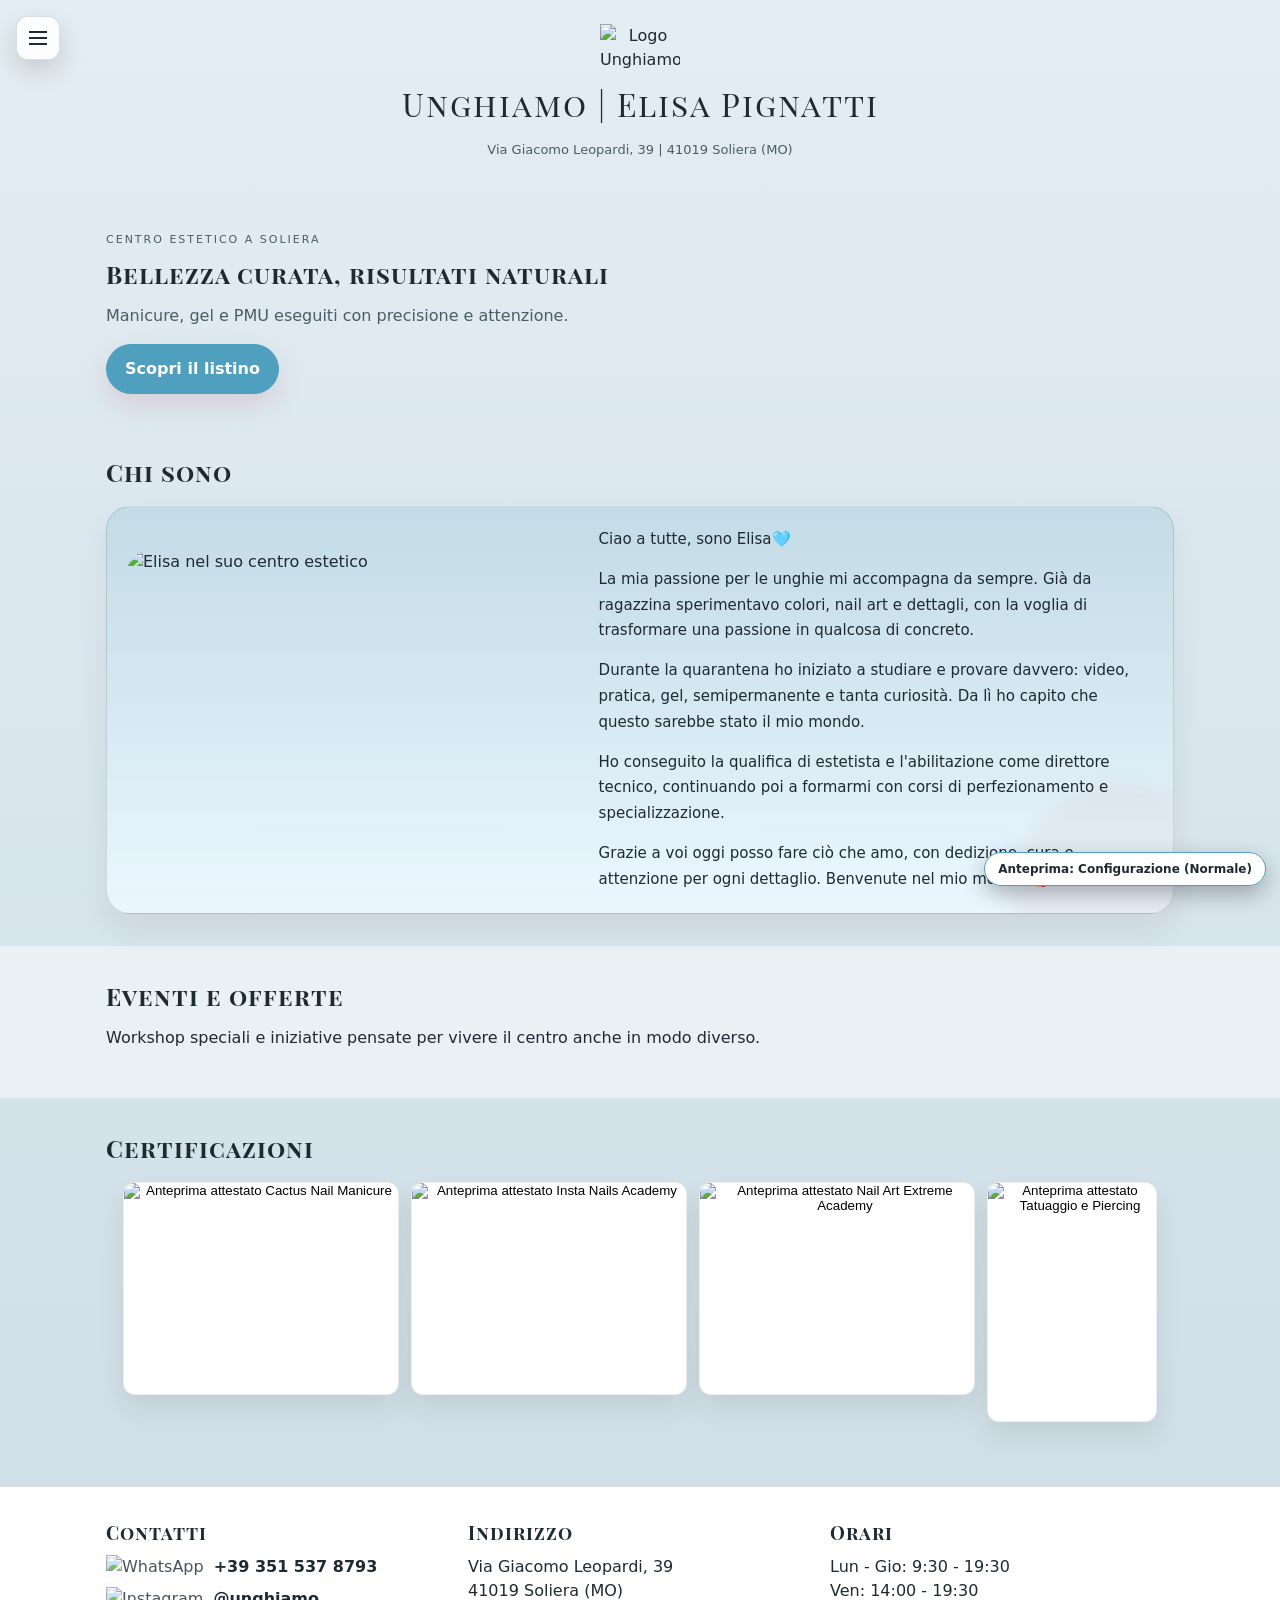
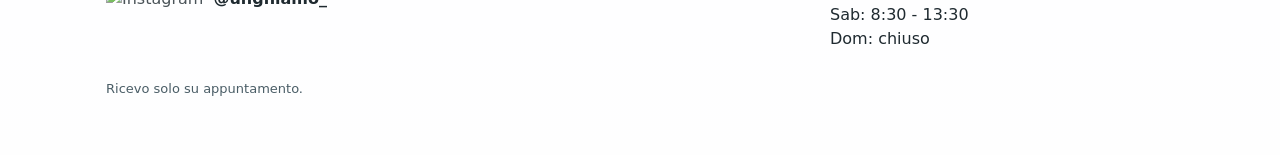
==== commit dfc66b74: "Added Christmas and NewYear themes" ====
--- a/home.html
+++ b/home.html
@@ -23,6 +23,27 @@
     <img class="seasonal-web seasonal-web--top-right" src="icons/halloween-ragnatela.png" alt="">
     <img class="seasonal-web seasonal-web--top-left" src="icons/halloween-ragnatela.png" alt="">
     <img class="seasonal-web seasonal-web--middle" src="icons/halloween-ragnatela.png" alt="">
+    <div class="seasonal-christmas">
+      <div class="christmas-garland christmas-garland--top">
+        <img src="icons/christmas-garland.svg" alt="">
+        <div class="seasonal-lights"></div>
+        <span class="christmas-bauble christmas-bauble--ruby christmas-bauble--top-one"></span>
+        <span class="christmas-bauble christmas-bauble--gold christmas-bauble--top-two"></span>
+        <span class="christmas-bauble christmas-bauble--ruby christmas-bauble--top-three"></span>
+      </div>
+      <div class="christmas-garland christmas-garland--left">
+        <img src="icons/christmas-garland.svg" alt="">
+        <div class="seasonal-lights"></div>
+        <span class="christmas-bauble christmas-bauble--ruby christmas-bauble--left-one"></span>
+        <span class="christmas-bauble christmas-bauble--gold christmas-bauble--left-two"></span>
+      </div>
+      <div class="christmas-garland christmas-garland--right">
+        <img src="icons/christmas-garland.svg" alt="">
+        <div class="seasonal-lights"></div>
+        <span class="christmas-bauble christmas-bauble--ruby christmas-bauble--right-one"></span>
+        <span class="christmas-bauble christmas-bauble--gold christmas-bauble--right-two"></span>
+      </div>
+    </div>
   </div>
   <div class="seasonal-decorations" aria-hidden="true">
     <div class="seasonal-ghost">
@@ -30,6 +51,8 @@
     </div>
     <div class="seasonal-skeleton"><img src="icons/halloween-skeleton.png" alt=""></div>
     <div class="seasonal-skeleton"><img src="icons/halloween-skeleton.png" alt=""></div>
+    <div class="seasonal-sleigh"><img src="icons/christmas-sleigh.svg" alt=""></div>
+    <canvas class="seasonal-fireworks" aria-hidden="true"></canvas>
   </div>
   <div class="menu-overlay" id="menuOverlay"></div>
   <nav class="mobile-menu" id="mobileMenu" aria-hidden="true">
--- a/style.css
+++ b/style.css
@@ -475,6 +475,16 @@
   isolation: isolate;
 }
 
+html[data-theme="christmas"] body {
+  position: relative;
+  isolation: isolate;
+}
+
+html[data-theme="newyear"] body {
+  position: relative;
+  isolation: isolate;
+}
+
 /* HEADER */
 .header {
   padding: 24px 16px;
@@ -1661,6 +1671,453 @@
   --ring: rgba(255, 157, 50, 0.42);
 }
 
+html[data-theme="christmas"] {
+  color-scheme: dark;
+  --bg-color: linear-gradient(180deg, #183b32 0%, #102a23 52%, #0b211b 100%);
+  --footer-color: #091b16;
+  --card-bg: rgba(23, 57, 46, 0.9);
+  --card-bg-active: rgba(34, 76, 59, 0.96);
+  --text-main: #fff8eb;
+  --text-secondary: #d8d2bd;
+  --filter-bg: #d6b464;
+  --filter-text: #20372a;
+  --filter-bg-active: #f0dca6;
+  --filter-text-active: #20372a;
+  --accent: #d4514e;
+  --accent-strong: #ad3438;
+  --accent-contrast: #fff8eb;
+  --surface: rgba(18, 48, 38, 0.94);
+  --surface-strong: rgba(13, 36, 29, 0.98);
+  --border-soft: rgba(224, 198, 131, 0.24);
+  --shadow: 0 18px 40px rgba(0, 0, 0, 0.34);
+  --ring: rgba(222, 190, 109, 0.38);
+}
+
+html[data-theme="newyear"] {
+  color-scheme: dark;
+  --bg-color: linear-gradient(180deg, #172348 0%, #0e1734 52%, #080e22 100%);
+  --footer-color: #070c1c;
+  --card-bg: rgba(28, 42, 81, 0.9);
+  --card-bg-active: rgba(39, 56, 102, 0.96);
+  --text-main: #fff9ec;
+  --text-secondary: #cbd3e8;
+  --filter-bg: #d7b45f;
+  --filter-text: #1c2742;
+  --filter-bg-active: #f2dfa9;
+  --filter-text-active: #1c2742;
+  --accent: #e0b957;
+  --accent-strong: #c99934;
+  --accent-contrast: #1c2742;
+  --surface: rgba(21, 33, 65, 0.94);
+  --surface-strong: rgba(13, 22, 47, 0.98);
+  --border-soft: rgba(220, 198, 139, 0.24);
+  --shadow: 0 18px 40px rgba(0, 0, 0, 0.38);
+  --ring: rgba(226, 193, 104, 0.4);
+}
+
+#treatmentModal .modal-content {
+  position: relative;
+  isolation: isolate;
+}
+
+#treatmentModal .modal-content > #modalImage,
+#treatmentModal .modal-content > #modalTitle,
+#treatmentModal .modal-content > #modalMeta,
+#treatmentModal .modal-content > #modalDescription {
+  position: relative;
+  z-index: 1;
+}
+
+#treatmentModal .modal-close {
+  z-index: 2;
+}
+
+#treatmentModal .modal-content::before,
+#treatmentModal .modal-content::after {
+  content: "";
+  display: none;
+  position: absolute;
+  pointer-events: none;
+  z-index: 0;
+  background-repeat: no-repeat;
+  background-size: contain;
+}
+
+html[data-theme="halloween"] #treatmentModal .modal-content {
+  background-image:
+    radial-gradient(ellipse at 10% 0%, rgba(255, 157, 50, 0.14), transparent 42%),
+    var(--bg-color);
+}
+
+html[data-theme="halloween"] #treatmentModal .modal-content::before {
+  display: block;
+  top: clamp(64px, 9vh, 96px);
+  left: clamp(4px, 3vw, 40px);
+  width: clamp(72px, 10vw, 112px);
+  height: clamp(76px, 12vh, 120px);
+  background-image: url("icons/halloween-pumpkin.png");
+  opacity: 0.55;
+  transform: rotate(-7deg);
+  filter: drop-shadow(0 5px 12px rgba(255, 113, 27, 0.28));
+}
+
+html[data-theme="halloween"] #treatmentModal .modal-content::after {
+  display: block;
+  position: absolute;
+  top: clamp(92px, 13vh, 138px);
+  right: clamp(4px, 3vw, 40px);
+  width: clamp(72px, 10vw, 112px);
+  height: clamp(76px, 12vh, 120px);
+  content: "";
+  z-index: 0;
+  pointer-events: none;
+  background: url("icons/halloween-pumpkin2.png") center / contain no-repeat;
+  opacity: 0.48;
+  transform: rotate(7deg);
+  filter: drop-shadow(0 5px 12px rgba(255, 113, 27, 0.24));
+}
+
+html[data-theme="christmas"] #treatmentModal .modal-content {
+  background-image:
+    radial-gradient(ellipse at 10% 0%, rgba(212, 81, 78, 0.12), transparent 42%),
+    var(--bg-color);
+}
+
+html[data-theme="christmas"] #treatmentModal .modal-content::before {
+  display: block;
+  top: 8px;
+  left: -20px;
+  width: clamp(130px, 23vw, 220px);
+  height: clamp(54px, 9vh, 82px);
+  background-image: url("icons/christmas-garland.svg");
+  opacity: 0.62;
+  transform: rotate(-8deg);
+}
+
+html[data-theme="christmas"] #treatmentModal .modal-content::after {
+  display: block;
+  position: absolute;
+  top: 22px;
+  right: -20px;
+  width: clamp(130px, 23vw, 220px);
+  height: clamp(54px, 9vh, 82px);
+  content: "";
+  z-index: 0;
+  pointer-events: none;
+  background: url("icons/christmas-garland.svg") center / contain no-repeat;
+  opacity: 0.58;
+  transform: scaleX(-1) rotate(-8deg);
+}
+
+html[data-theme="newyear"] #treatmentModal .modal-content {
+  background-image:
+    radial-gradient(ellipse at 10% 0%, rgba(226, 193, 104, 0.15), transparent 44%),
+    radial-gradient(ellipse at 90% 0%, rgba(117, 216, 255, 0.09), transparent 40%),
+    var(--bg-color);
+}
+
+html[data-theme="newyear"] #treatmentModal .modal-content::before {
+  display: block;
+  top: clamp(65px, 10vh, 105px);
+  left: clamp(8px, 4vw, 48px);
+  width: clamp(64px, 9vw, 102px);
+  height: clamp(64px, 9vw, 102px);
+  background:
+    linear-gradient(0deg, transparent 48%, rgba(255, 232, 170, 0.62) 49% 51%, transparent 52%),
+    linear-gradient(45deg, transparent 48%, rgba(255, 232, 170, 0.52) 49% 51%, transparent 52%),
+    linear-gradient(90deg, transparent 48%, rgba(117, 216, 255, 0.58) 49% 51%, transparent 52%),
+    linear-gradient(135deg, transparent 48%, rgba(255, 232, 170, 0.52) 49% 51%, transparent 52%),
+    radial-gradient(circle, #fff7d6 0 4px, rgba(255, 209, 102, 0.34) 5px 10px, transparent 11px);
+  opacity: 0.55;
+  mask-image: radial-gradient(circle, #000 0 30%, transparent 72%);
+}
+
+html[data-theme="newyear"] #treatmentModal .modal-content::after {
+  display: block;
+  position: absolute;
+  top: clamp(132px, 20vh, 220px);
+  right: clamp(8px, 4vw, 48px);
+  width: clamp(54px, 7vw, 82px);
+  height: clamp(54px, 7vw, 82px);
+  content: "";
+  z-index: 0;
+  pointer-events: none;
+  background:
+    linear-gradient(0deg, transparent 48%, rgba(255, 153, 173, 0.58) 49% 51%, transparent 52%),
+    linear-gradient(45deg, transparent 48%, rgba(255, 153, 173, 0.5) 49% 51%, transparent 52%),
+    linear-gradient(90deg, transparent 48%, rgba(255, 243, 196, 0.65) 49% 51%, transparent 52%),
+    linear-gradient(135deg, transparent 48%, rgba(255, 153, 173, 0.5) 49% 51%, transparent 52%),
+    radial-gradient(circle, #fff7d6 0 3px, rgba(255, 153, 173, 0.3) 4px 8px, transparent 9px);
+  opacity: 0.5;
+  mask-image: radial-gradient(circle, #000 0 30%, transparent 72%);
+}
+
+html[data-theme="halloween"] #modalTitle {
+  color: #ffbd70;
+  text-shadow: 0 2px 18px rgba(255, 157, 50, 0.2);
+}
+
+html[data-theme="christmas"] #modalTitle,
+html[data-theme="newyear"] #modalTitle {
+  color: #f2dfa9;
+  text-shadow: 0 2px 18px rgba(226, 193, 104, 0.2);
+}
+
+html[data-theme="halloween"] #treatmentModal .modal-image {
+  filter: drop-shadow(0 8px 18px rgba(255, 127, 28, 0.22));
+}
+
+html[data-theme="christmas"] #treatmentModal .modal-image {
+  filter: drop-shadow(0 8px 18px rgba(212, 81, 78, 0.22));
+}
+
+html[data-theme="newyear"] #treatmentModal .modal-image {
+  filter: drop-shadow(0 8px 20px rgba(226, 193, 104, 0.24));
+}
+
+@media (max-width: 480px) {
+  html[data-theme="halloween"] #treatmentModal .modal-content::before,
+  html[data-theme="halloween"] #treatmentModal .modal-content::after {
+    width: clamp(54px, 17vw, 68px);
+    height: clamp(62px, 20vw, 78px);
+  }
+
+  html[data-theme="christmas"] #treatmentModal .modal-content::before,
+  html[data-theme="christmas"] #treatmentModal .modal-content::after {
+    width: clamp(95px, 36vw, 130px);
+    height: clamp(42px, 14vw, 54px);
+  }
+
+  html[data-theme="newyear"] #treatmentModal .modal-content::before,
+  html[data-theme="newyear"] #treatmentModal .modal-content::after {
+    width: clamp(44px, 14vw, 58px);
+    height: clamp(44px, 14vw, 58px);
+  }
+}
+
+html[data-theme="newyear"] .section-alt {
+  background: rgba(129, 159, 229, 0.045);
+}
+
+html[data-theme="newyear"] .about-grid {
+  background:
+    radial-gradient(circle at top left, rgba(235, 196, 102, 0.1), transparent 42%),
+    linear-gradient(145deg, rgba(34, 52, 94, 0.94), rgba(17, 29, 59, 0.97));
+  box-shadow: 0 14px 30px rgba(0, 0, 0, 0.26);
+}
+
+html[data-theme="newyear"] .about-grid::after {
+  background: rgba(226, 193, 104, 0.08);
+}
+
+html[data-theme="newyear"] .treatment-group {
+  border-color: var(--border-soft);
+}
+
+html[data-theme="newyear"] .btn-primary {
+  border-color: #d7b45f;
+  background: linear-gradient(135deg, #e6c76f, #cba347);
+  color: #1c2742;
+  box-shadow: 0 12px 24px rgba(207, 168, 72, 0.2);
+}
+
+html[data-theme="newyear"] .btn-primary:hover {
+  border-color: #f0d995;
+  background: linear-gradient(135deg, #f0d995, #dbb75c);
+  color: #1c2742;
+}
+
+html[data-theme="newyear"] .logo {
+  filter: drop-shadow(0 0 9px rgba(255, 229, 165, 0.74)) drop-shadow(0 0 24px rgba(197, 163, 76, 0.5));
+}
+
+html[data-theme="newyear"] .site-title,
+html[data-theme="newyear"] .page-hero h2,
+html[data-theme="newyear"] .section-head h2 {
+  color: #f2dfa9;
+  text-shadow: 0 2px 16px rgba(226, 193, 104, 0.17);
+}
+
+html[data-theme="newyear"] .filter-btn {
+  border: 1px solid rgba(244, 224, 169, 0.58);
+  background: linear-gradient(135deg, #e6c76f, #cba347);
+  color: #1c2742;
+  box-shadow: 0 4px 12px rgba(200, 164, 78, 0.18);
+}
+
+html[data-theme="newyear"] .filter-btn.active {
+  background: linear-gradient(135deg, #f2dfa9, #dfbe69);
+  color: #1c2742;
+  box-shadow: 0 0 0 2px rgba(244, 224, 169, 0.2), 0 7px 17px rgba(200, 164, 78, 0.24);
+}
+
+.dev-theme-preview-button {
+  position: fixed;
+  right: 14px;
+  bottom: 14px;
+  z-index: 1050;
+  padding: 9px 13px;
+  border: 1px solid var(--accent);
+  border-radius: 999px;
+  background: var(--surface-strong);
+  color: var(--text-main);
+  box-shadow: 0 8px 22px rgba(0, 0, 0, 0.28);
+  font: 600 12px/1.2 var(--font-body);
+  cursor: pointer;
+  transition: transform 180ms ease, box-shadow 180ms ease;
+}
+
+.dev-theme-preview-button:hover {
+  transform: translateY(-2px);
+  box-shadow: 0 11px 26px rgba(0, 0, 0, 0.34);
+}
+
+.dev-theme-preview-button:focus-visible {
+  outline: 3px solid var(--ring);
+  outline-offset: 3px;
+}
+
+@media (max-width: 480px) {
+  .dev-theme-preview-button {
+    right: 10px;
+    bottom: 10px;
+    padding: 8px 11px;
+    font-size: 11px;
+  }
+}
+
+@media (prefers-reduced-motion: reduce) {
+  .dev-theme-preview-button {
+    transition: none;
+  }
+}
+
+html[data-theme="newyear"] .filter-btn:hover {
+  background: linear-gradient(135deg, #f0d995, #dbb75c);
+  box-shadow: 0 7px 18px rgba(200, 164, 78, 0.28);
+}
+
+html[data-theme="newyear"] .info-icon {
+  width: 15px;
+  height: 15px;
+  border-color: #dfbf6d;
+  background: #dfbf6d;
+  color: #1c2742;
+  font-size: 9px;
+  opacity: 1;
+  box-shadow: 0 0 9px rgba(222, 190, 109, 0.3);
+}
+
+html[data-theme="christmas"] .section-alt {
+  background: rgba(211, 182, 103, 0.045);
+}
+
+html[data-theme="christmas"] .about-grid {
+  background:
+    radial-gradient(circle at top left, rgba(208, 75, 74, 0.1), transparent 42%),
+    linear-gradient(145deg, rgba(29, 69, 53, 0.94), rgba(16, 43, 34, 0.97));
+  box-shadow: 0 14px 30px rgba(0, 0, 0, 0.24);
+}
+
+html[data-theme="christmas"] .about-grid::after {
+  background: rgba(219, 190, 111, 0.08);
+}
+
+html[data-theme="christmas"] .treatment-group {
+  border-color: var(--border-soft);
+}
+
+html[data-theme="christmas"] .badge-active {
+  background: rgba(212, 81, 78, 0.16);
+  color: #ffd8c8;
+  border-color: rgba(230, 144, 118, 0.3);
+}
+
+html[data-theme="christmas"] .badge-expired {
+  background: rgba(233, 225, 198, 0.08);
+  color: var(--text-secondary);
+  border-color: rgba(233, 225, 198, 0.18);
+}
+
+html[data-theme="christmas"] .insta-post {
+  background: rgba(255, 255, 255, 0.055);
+}
+
+html[data-theme="christmas"] .insta-post:hover {
+  background: rgba(255, 255, 255, 0.11);
+}
+
+html[data-theme="christmas"] .btn-primary {
+  border-color: #daba68;
+  background: linear-gradient(135deg, #daba68, #c59c47);
+  color: #20372a;
+  box-shadow: 0 12px 24px rgba(200, 164, 78, 0.2);
+}
+
+html[data-theme="christmas"] .btn-primary:hover {
+  border-color: #e9d28e;
+  background: linear-gradient(135deg, #e9d28e, #d0ad5a);
+  color: #20372a;
+}
+
+html[data-theme="christmas"] .btn-outline:hover {
+  background: rgba(223, 193, 113, 0.1);
+}
+
+html[data-theme="christmas"] .logo {
+  filter:
+    drop-shadow(0 0 8px rgba(255, 224, 153, 0.72))
+    drop-shadow(0 0 22px rgba(215, 171, 75, 0.5));
+}
+
+html[data-theme="christmas"] .site-title,
+html[data-theme="christmas"] .page-hero h2,
+html[data-theme="christmas"] .section-head h2 {
+  color: #f4dfaa;
+  text-shadow: 0 2px 16px rgba(222, 190, 109, 0.16);
+}
+
+html[data-theme="christmas"] .filter-btn {
+  border: 1px solid rgba(244, 220, 161, 0.55);
+  background: linear-gradient(135deg, #daba68, #c59c47);
+  color: #20372a;
+  box-shadow: 0 4px 12px rgba(200, 164, 78, 0.16);
+}
+
+html[data-theme="christmas"] .filter-btn.active {
+  background: linear-gradient(135deg, #f3e2b3, #ddbd72);
+  color: #20372a;
+  box-shadow: 0 0 0 2px rgba(244, 220, 161, 0.18), 0 7px 17px rgba(200, 164, 78, 0.23);
+}
+
+html[data-theme="christmas"] .filter-btn:hover {
+  background: linear-gradient(135deg, #e9d28e, #d0ad5a);
+  box-shadow: 0 7px 18px rgba(200, 164, 78, 0.26);
+}
+
+html[data-theme="christmas"] .category-header {
+  transition: background var(--transition), color var(--transition);
+}
+
+html[data-theme="christmas"] .category-header:hover {
+  background: rgba(222, 190, 109, 0.075);
+}
+
+html[data-theme="christmas"] .category.open .category-header {
+  color: #f4dfaa;
+}
+
+html[data-theme="christmas"] .info-icon {
+  width: 15px;
+  height: 15px;
+  border-color: #dfbf6d;
+  background: #dfbf6d;
+  color: #20372a;
+  font-size: 9px;
+  opacity: 1;
+  box-shadow: 0 0 9px rgba(222, 190, 109, 0.28);
+}
+
 html[data-theme="halloween"] .section-alt {
   background: rgba(255, 157, 50, 0.055);
 }
@@ -1780,6 +2237,15 @@
   pointer-events: none;
 }
 
+html[data-theme="christmas"] .seasonal-background-decorations {
+  display: block;
+  position: absolute;
+  inset: 0;
+  overflow: visible;
+  z-index: -1;
+  pointer-events: none;
+}
+
 html[data-theme="halloween"] .seasonal-decorations {
   display: block;
   position: fixed;
@@ -1787,6 +2253,306 @@
   overflow: hidden;
   z-index: 5;
   pointer-events: none;
+}
+
+html[data-theme="christmas"] .seasonal-decorations {
+  display: block;
+  position: fixed;
+  inset: 0;
+  overflow: hidden;
+  z-index: 5;
+  pointer-events: none;
+}
+
+html[data-theme="newyear"] .seasonal-decorations {
+  display: block;
+  position: fixed;
+  inset: 0;
+  overflow: hidden;
+  z-index: 0;
+  pointer-events: none;
+}
+
+html[data-theme="newyear"] body > .header,
+html[data-theme="newyear"] body > .page-hero,
+html[data-theme="newyear"] body > .filters,
+html[data-theme="newyear"] body > .treatments,
+html[data-theme="newyear"] body > main,
+html[data-theme="newyear"] body > .site-footer {
+  position: relative;
+  z-index: 1;
+}
+
+html[data-theme="newyear"] .seasonal-decorations::before,
+html[data-theme="newyear"] .seasonal-decorations::after {
+  content: "";
+  position: absolute;
+  inset: 0;
+  pointer-events: none;
+}
+
+html[data-theme="newyear"] .seasonal-decorations::before {
+  z-index: 0;
+  opacity: 0.62;
+  background-image:
+    radial-gradient(circle at 8% 17%, #fff3c4 0 1px, transparent 2px),
+    radial-gradient(circle at 17% 62%, #ffe3a1 0 1px, transparent 2px),
+    radial-gradient(circle at 29% 31%, #fff8df 0 1px, transparent 2px),
+    radial-gradient(circle at 42% 76%, #ffd166 0 1px, transparent 2px),
+    radial-gradient(circle at 53% 13%, #fff3c4 0 1px, transparent 2px),
+    radial-gradient(circle at 66% 54%, #fff8df 0 1px, transparent 2px),
+    radial-gradient(circle at 77% 24%, #ffd166 0 1px, transparent 2px),
+    radial-gradient(circle at 91% 69%, #fff3c4 0 1px, transparent 2px);
+  animation: newyear-stars-twinkle 3.8s ease-in-out infinite alternate;
+}
+
+html[data-theme="newyear"] .seasonal-decorations::after {
+  inset: auto;
+  top: 14%;
+  left: -18%;
+  width: clamp(90px, 14vw, 180px);
+  height: 2px;
+  z-index: 0;
+  opacity: 0;
+  background: linear-gradient(90deg, transparent, rgba(255, 255, 240, 0.95), rgba(255, 209, 102, 0.18), transparent);
+  filter: drop-shadow(0 0 5px rgba(255, 226, 157, 0.8));
+  transform: rotate(-22deg);
+  transform-origin: left center;
+  animation: newyear-shooting-star 11s ease-in infinite;
+}
+
+html[data-theme="christmas"] .seasonal-ghost,
+html[data-theme="christmas"] .seasonal-skeleton,
+html[data-theme="newyear"] .seasonal-ghost,
+html[data-theme="newyear"] .seasonal-skeleton,
+html[data-theme="newyear"] .seasonal-sleigh {
+  display: none;
+}
+
+html[data-theme="christmas"] .seasonal-pumpkins,
+html[data-theme="christmas"] .seasonal-web {
+  display: none;
+}
+
+.seasonal-christmas {
+  display: none;
+}
+
+html[data-theme="christmas"] .seasonal-christmas {
+  display: block;
+  position: absolute;
+  inset: 0;
+  pointer-events: none;
+}
+
+.seasonal-fireworks {
+  display: none;
+}
+
+html[data-theme="newyear"] .seasonal-fireworks {
+  display: block;
+  position: absolute;
+  inset: 0;
+  width: 100%;
+  height: 100%;
+  z-index: 1;
+  overflow: hidden;
+  pointer-events: none;
+}
+
+@keyframes newyear-stars-twinkle {
+  from { opacity: 0.28; }
+  to { opacity: 0.82; }
+}
+
+@keyframes newyear-shooting-star {
+  0%, 57% { opacity: 0; transform: translate3d(0, 0, 0) rotate(-22deg); }
+  59% { opacity: 0.9; }
+  68% { opacity: 0; transform: translate3d(115vw, 42vh, 0) rotate(-22deg); }
+  100% { opacity: 0; transform: translate3d(115vw, 42vh, 0) rotate(-22deg); }
+}
+
+@media (prefers-reduced-motion: reduce) {
+  html[data-theme="newyear"] .seasonal-decorations::before {
+    animation: none;
+    opacity: 0.5;
+  }
+
+  html[data-theme="newyear"] .seasonal-decorations::after {
+    display: none;
+    animation: none;
+  }
+}
+
+.christmas-garland {
+  position: absolute;
+  width: clamp(20rem, 45vw, 43rem);
+  height: clamp(5rem, 11vw, 9rem);
+  opacity: 0.92;
+  filter: drop-shadow(0 5px 12px rgba(4, 17, 12, 0.36));
+}
+
+.christmas-garland > img {
+  display: block;
+  width: 100%;
+  height: 100%;
+}
+
+.christmas-garland--top {
+  top: -0.75rem;
+  left: -3vw;
+  width: 106vw;
+  height: clamp(5.5rem, 15vw, 10rem);
+  transform: rotate(-1deg);
+}
+
+.christmas-garland--left {
+  top: 112vh;
+  left: -13vw;
+  transform: rotate(-11deg);
+}
+
+.christmas-garland--right {
+  top: 194vh;
+  right: -12vw;
+  transform: scaleX(-1) rotate(-8deg);
+}
+
+.seasonal-lights {
+  position: absolute;
+  inset: 0;
+}
+
+.seasonal-lights > span {
+  position: absolute;
+  z-index: 2;
+  width: clamp(0.42rem, 0.75vw, 0.62rem);
+  aspect-ratio: 0.72;
+  border-radius: 48% 48% 55% 55%;
+  background: var(--bulb-color);
+  box-shadow: 0 0 8px var(--bulb-color), 0 0 17px var(--bulb-color);
+  animation: christmas-light-glow var(--twinkle-duration, 1.8s) ease-in-out var(--twinkle-delay, 0s) infinite alternate;
+}
+
+.seasonal-lights > span::before {
+  content: "";
+  position: absolute;
+  left: 50%;
+  top: -0.19rem;
+  width: 0.24rem;
+  height: 0.2rem;
+  border-radius: 2px 2px 0 0;
+  background: #344535;
+  transform: translateX(-50%);
+}
+
+.christmas-bauble {
+  position: absolute;
+  z-index: 3;
+  width: clamp(1.65rem, 3.3vw, 2.6rem);
+  aspect-ratio: 1;
+  border: 1px solid rgba(255, 238, 197, 0.72);
+  border-radius: 50%;
+  box-shadow: inset -5px -7px 10px rgba(30, 16, 12, 0.27), 0 4px 10px rgba(5, 19, 12, 0.3);
+}
+
+.christmas-bauble::before {
+  content: "";
+  position: absolute;
+  left: 50%;
+  top: -0.8rem;
+  height: 0.68rem;
+  border-left: 1px solid #d6b464;
+  transform: translateX(-50%);
+}
+
+.christmas-bauble::after {
+  content: "";
+  position: absolute;
+  left: 50%;
+  top: -0.18rem;
+  width: 0.58rem;
+  height: 0.38rem;
+  border: 1px solid #9a7430;
+  border-radius: 3px 3px 1px 1px;
+  background: linear-gradient(90deg, #b38a3c, #f2d58d, #b38a3c);
+  transform: translateX(-50%);
+}
+
+.christmas-bauble--ruby {
+  background:
+    radial-gradient(circle at 32% 25%, rgba(255, 244, 221, 0.95) 0 4%, transparent 12%),
+    linear-gradient(110deg, transparent 39%, rgba(255, 219, 150, 0.68) 42% 46%, transparent 49%),
+    radial-gradient(circle at 36% 30%, #f57c70, #c8353d 57%, #741e2b 100%);
+}
+
+.christmas-bauble--gold {
+  background:
+    radial-gradient(circle at 32% 25%, rgba(255, 255, 232, 0.95) 0 4%, transparent 12%),
+    linear-gradient(110deg, transparent 39%, rgba(255, 249, 217, 0.7) 42% 46%, transparent 49%),
+    radial-gradient(circle at 36% 30%, #ffe7a0, #d7ad4e 57%, #856124 100%);
+}
+
+.christmas-bauble--top-one {
+  left: 17%;
+  top: 70%;
+  transform: rotate(-8deg);
+}
+
+.christmas-bauble--top-two {
+  left: 56%;
+  top: 53%;
+  width: clamp(1.45rem, 2.7vw, 2.1rem);
+}
+
+.christmas-bauble--top-three {
+  right: 12%;
+  top: 62%;
+  width: clamp(1.5rem, 2.8vw, 2.2rem);
+  transform: rotate(7deg);
+}
+
+.christmas-bauble--left-one {
+  left: 43%;
+  top: 70%;
+  transform: rotate(-6deg);
+}
+
+.christmas-bauble--left-two {
+  left: 73%;
+  top: 48%;
+  width: clamp(1.45rem, 2.7vw, 2.1rem);
+}
+
+.christmas-bauble--right-one {
+  left: 27%;
+  top: 67%;
+  width: clamp(1.5rem, 2.8vw, 2.2rem);
+  transform: rotate(6deg);
+}
+
+.christmas-bauble--right-two {
+  right: 18%;
+  top: 43%;
+  width: clamp(1.45rem, 2.7vw, 2.1rem);
+}
+
+.seasonal-sleigh {
+  position: absolute;
+  z-index: 1;
+  top: 0;
+  left: 0;
+  width: clamp(17rem, 37vw, 34rem);
+  aspect-ratio: 630 / 200;
+  opacity: 0;
+  will-change: transform, opacity;
+  filter: drop-shadow(0 0 12px rgba(255, 228, 168, 0.35)) drop-shadow(0 9px 18px rgba(4, 17, 12, 0.35));
+}
+
+.seasonal-sleigh > img {
+  display: block;
+  width: 100%;
+  height: 100%;
 }
 
 .seasonal-ghost {
@@ -1942,6 +2708,49 @@
     right: 0.25rem;
     width: 6rem;
   }
+
+  .christmas-garland--top {
+    left: -8vw;
+    width: 116vw;
+    height: 5.5rem;
+  }
+
+  .christmas-garland--left {
+    top: 108vh;
+    left: -12rem;
+    width: 23rem;
+    height: 5rem;
+    opacity: 0.78;
+  }
+
+  .christmas-garland--right {
+    top: 178vh;
+    right: -12rem;
+    width: 23rem;
+    height: 5rem;
+    opacity: 0.78;
+  }
+
+  .seasonal-lights > span {
+    width: 0.42rem;
+  }
+
+  .seasonal-sleigh {
+    width: clamp(15rem, 70vw, 22rem);
+  }
+}
+
+@keyframes christmas-light-glow {
+  from {
+    opacity: 0.52;
+    filter: brightness(0.78);
+    transform: translateY(0) scale(0.88);
+  }
+  to {
+    opacity: 1;
+    filter: brightness(1.3);
+    transform: translateY(2px) scale(1.12);
+  }
 }
 
 @keyframes ghost-aura-breathe {
@@ -1982,4 +2791,14 @@
     display: none;
   }
 
-}
+  .seasonal-lights > span {
+    animation: none;
+    opacity: 0.9;
+    filter: none;
+  }
+
+  .seasonal-sleigh {
+    will-change: auto;
+  }
+
+}
